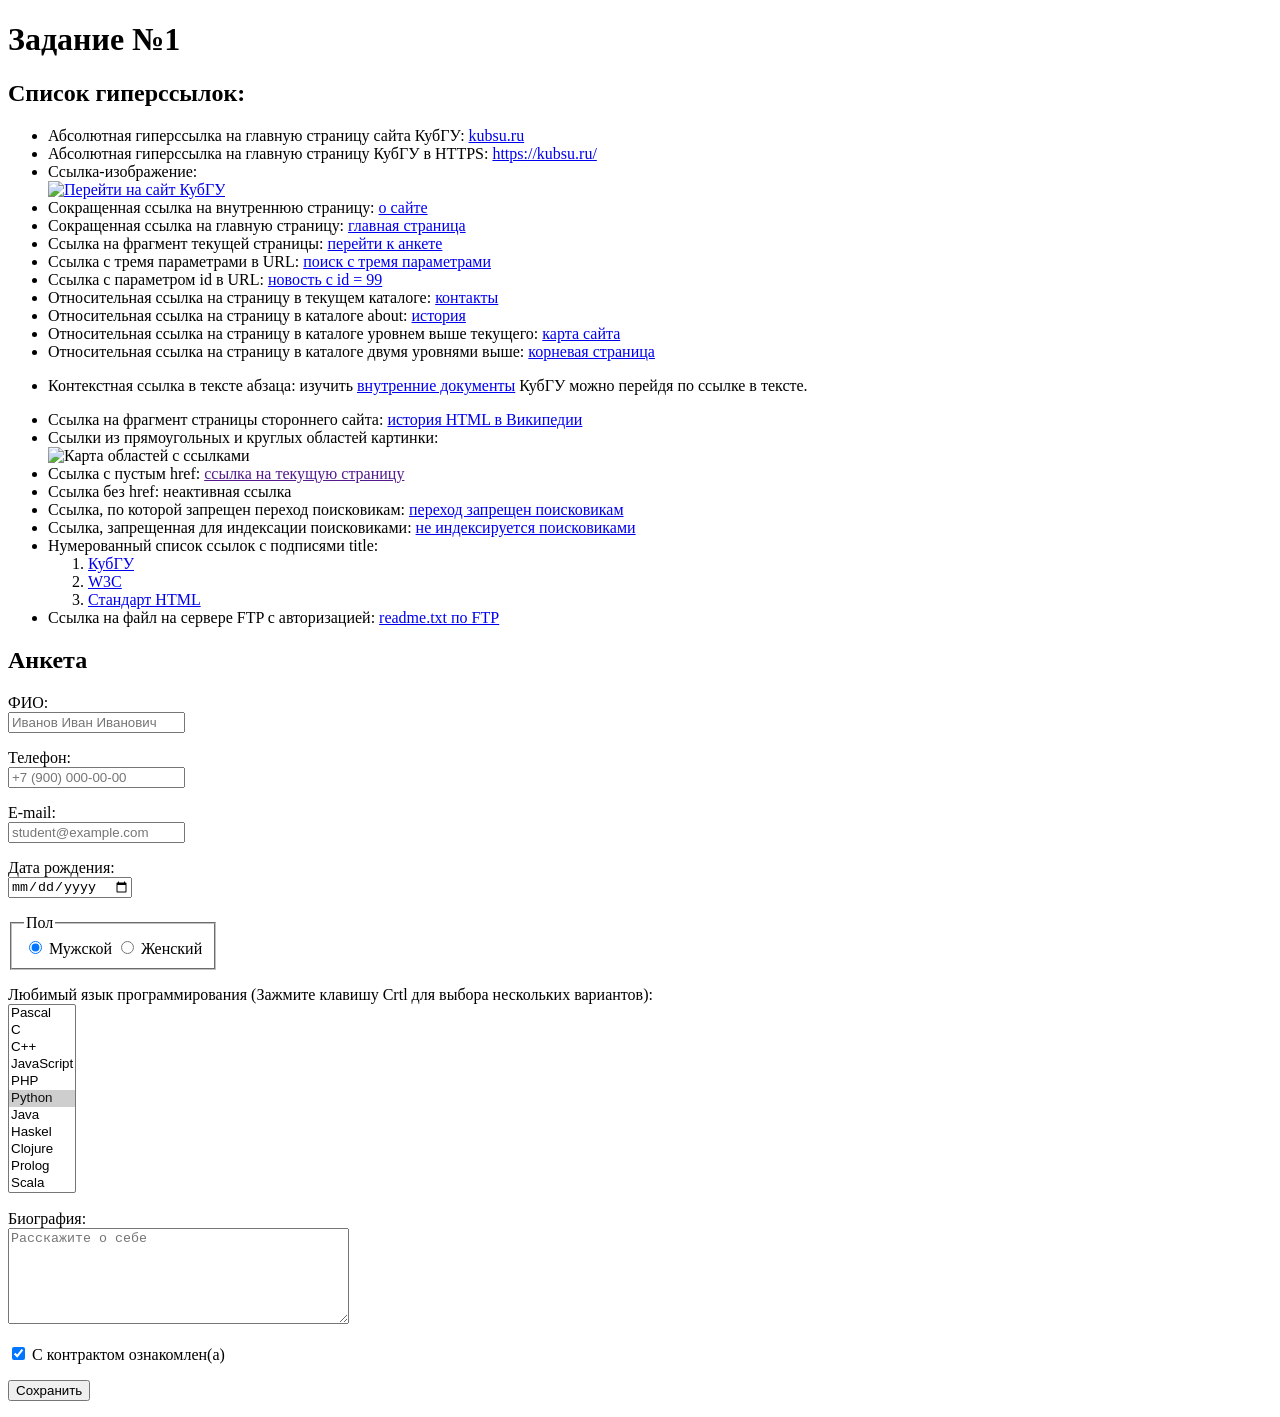
==== index.html @ 221c96b8 "created index.html for task1" ====
<!DOCTYPE html>
<html lang="ru">

  <head>
    <meta charset="UTF-8">
    <title>web task 1</title>
    <style>
      fieldset {
        width: fit-content;
      }
    </style>
  </head>

  <body>
    <h1 id="top">Задание №1</h1>
    <h2>Список гиперссылок: </h2>
    <ul>
      <li>
        Абсолютная гиперссылка на главную страницу сайта КубГУ:
        <a href="http://kubsu.ru/">kubsu.ru</a>
      </li>
      <li>
        Абсолютная гиперссылка на главную страницу КубГУ в HTTPS:
        <a href="https://kubsu.ru/">https://kubsu.ru/</a>
      </li>
      <li>
        Ссылка-изображение:
        <br>
        <a href="https://kubsu.ru/">
          <img src="image.jpg" alt="Перейти на сайт КубГУ" width="280" height="210">
        </a>
      </li>
      <li>
        Сокращенная ссылка на внутреннюю страницу:
        <a href="/about.html">о сайте</a>
      </li>
      <li>
        Сокращенная ссылка на главную страницу:
        <a href="/">главная страница</a>
      </li>
      <li>
        Ссылка на фрагмент текущей страницы:
        <a href="#anketa">перейти к анкете</a>
      </li>
      <li>
        Ссылка с тремя параметрами в URL:
        <a href="https://kubsu.ru/search?query=web&amp;lang=ru&amp;page=2">поиск с тремя параметрами</a>
      </li>
      <li>
        Ссылка с параметром id в URL:
        <a href="https://kubsu.ru/news?id=99">новость с id = 99</a>
        <!-- вообще оно ведёт немного не туда поскольку условные новости на сайте 
         кубгу это https://kubsu.ru/ru/node/xxxxx , а текущая ссылка ведёт чисто 
         на kubsu.ru/news, по идее если нужен именно айди то news?id=99 -->
      </li>
      <li>
        Относительная ссылка на страницу в текущем каталоге:
        <a href="./contacts.html">контакты</a>
      </li>
      <li>
        Относительная ссылка на страницу в каталоге about:
        <a href="about/history.html">история</a>
      </li>
      <li>
        Относительная ссылка на страницу в каталоге уровнем выше текущего:
        <a href="../sitemap.html">карта сайта</a>
      </li>
      <li>
        Относительная ссылка на страницу в каталоге двумя уровнями выше:
        <a href="../../index.html">корневая страница</a>
      </li>
      <li>
        <p>
          Контекстная ссылка в тексте абзаца: изучить
          <a href="https://kubsu.ru/ru/node/24">внутренние документы</a> КубГУ можно перейдя
          по ссылке в тексте.
        </p>
      </li>
      <li>
        Ссылка на фрагмент страницы стороннего сайта:
        <a href="https://en.wikipedia.org/wiki/HTML#History">история HTML в Википедии</a>
      </li>
      <li>
        Ссылки из прямоугольных и круглых областей картинки:
        <br>
        <img src="image.jpg" alt="Карта областей с ссылками" width="560" height="420" usemap="#linkmap">
        <map name="linkmap">
          <area shape="rect" coords="20,20,260,200" href="https://kubsu.ru/" alt="Прямоугольная область: главная страница КубГУ">
          <area shape="rect" coords="300,20,540,200" href="https://www.w3.org/" alt="Прямоугольная область: сайт W3C">
          <area shape="circle" coords="140,310,80" href="https://validator.w3.org/" alt="Круглая область: валидатор W3C">
          <area shape="circle" coords="420,310,80" href="https://developer.mozilla.org/ru/" alt="Круглая область: справочник MDN">
        </map>
      </li>
      <li>
        Ссылка с пустым href:
        <a href="">ссылка на текущую страницу</a>
      </li>
      <li>
        Ссылка без href:
        <a>неактивная ссылка</a>
      </li>
      <li>
        Ссылка, по которой запрещен переход поисковикам:
        <a href="https://kubsu.ru/" rel="nofollow">переход запрещен поисковикам</a>
      </li>
      <li>
        Ссылка, запрещенная для индексации поисковиками:
        <!--noindex--><a href="https://kubsu.ru/" rel="nofollow">не индексируется поисковиками</a><!--/noindex-->
      </li>
      <li>
        Нумерованный список ссылок с подписями title:
        <ol>
          <li><a href="https://kubsu.ru/" title="Главная страница КубГУ">КубГУ</a></li>
          <li><a href="https://www.w3.org/" title="Консорциум Всемирной паутины">W3C</a></li>
          <li><a href="https://html.spec.whatwg.org/" title="Живой стандарт HTML">Стандарт HTML</a></li>
        </ol>
      </li>
      <li>
        Ссылка на файл на сервере FTP с авторизацией:
        <a href="ftp://student:secret@ftp.kubsu.ru/pub/readme.txt">readme.txt по FTP</a>
      </li>
    </ul>

    <h2 id="anketa">Анкета</h2>

    <form action="/" method="post">

      <p>
        <label>
          ФИО:<br>
          <input name="fullname" type="text" placeholder="Иванов Иван Иванович">
        </label>
      </p>

      <p>
        <label>
          Телефон:<br>
          <input name="phone" type="tel" placeholder="+7 (900) 000-00-00">
        </label>
      </p>

      <p>
        <label>
          E-mail:<br>
          <input name="email" type="email" placeholder="student@example.com">
        </label>
      </p>

      <p>
        <label>
          Дата рождения:<br>
          <input name="birthday" type="date">
        </label>
      </p>

      <fieldset>
        <legend>Пол</legend>
        <label>
          <input name="gender" type="radio" value="male" checked>
          Мужской
        </label>
        <label>
          <input name="gender" type="radio" value="female">
          Женский
        </label>
      </fieldset>

      <p>
        <label>
          Любимый язык программирования (Зажмите клавишу Crtl для выбора нескольких вариантов):<br>
          <select name="languages" multiple size="11">
            <option>Pascal</option>
            <option>C</option>
            <option>C++</option>
            <option>JavaScript</option>
            <option>PHP</option>
            <option selected>Python</option>
            <option>Java</option>
            <option>Haskel</option>
            <option>Clojure</option>
            <option>Prolog</option>
            <option>Scala</option>
          </select>
        </label>
      </p>

      <p>
        <label>
          Биография:<br>
          <textarea name="biography" rows="6" cols="40" placeholder="Расскажите о себе"></textarea>
        </label>
      </p>

      <p>
        <label>
          <input name="contract" type="checkbox" checked>
          С контрактом ознакомлен(а)
        </label>
      </p>

      <p>
        <input type="submit" value="Сохранить">
      </p>

    </form>

  </body>

</html>
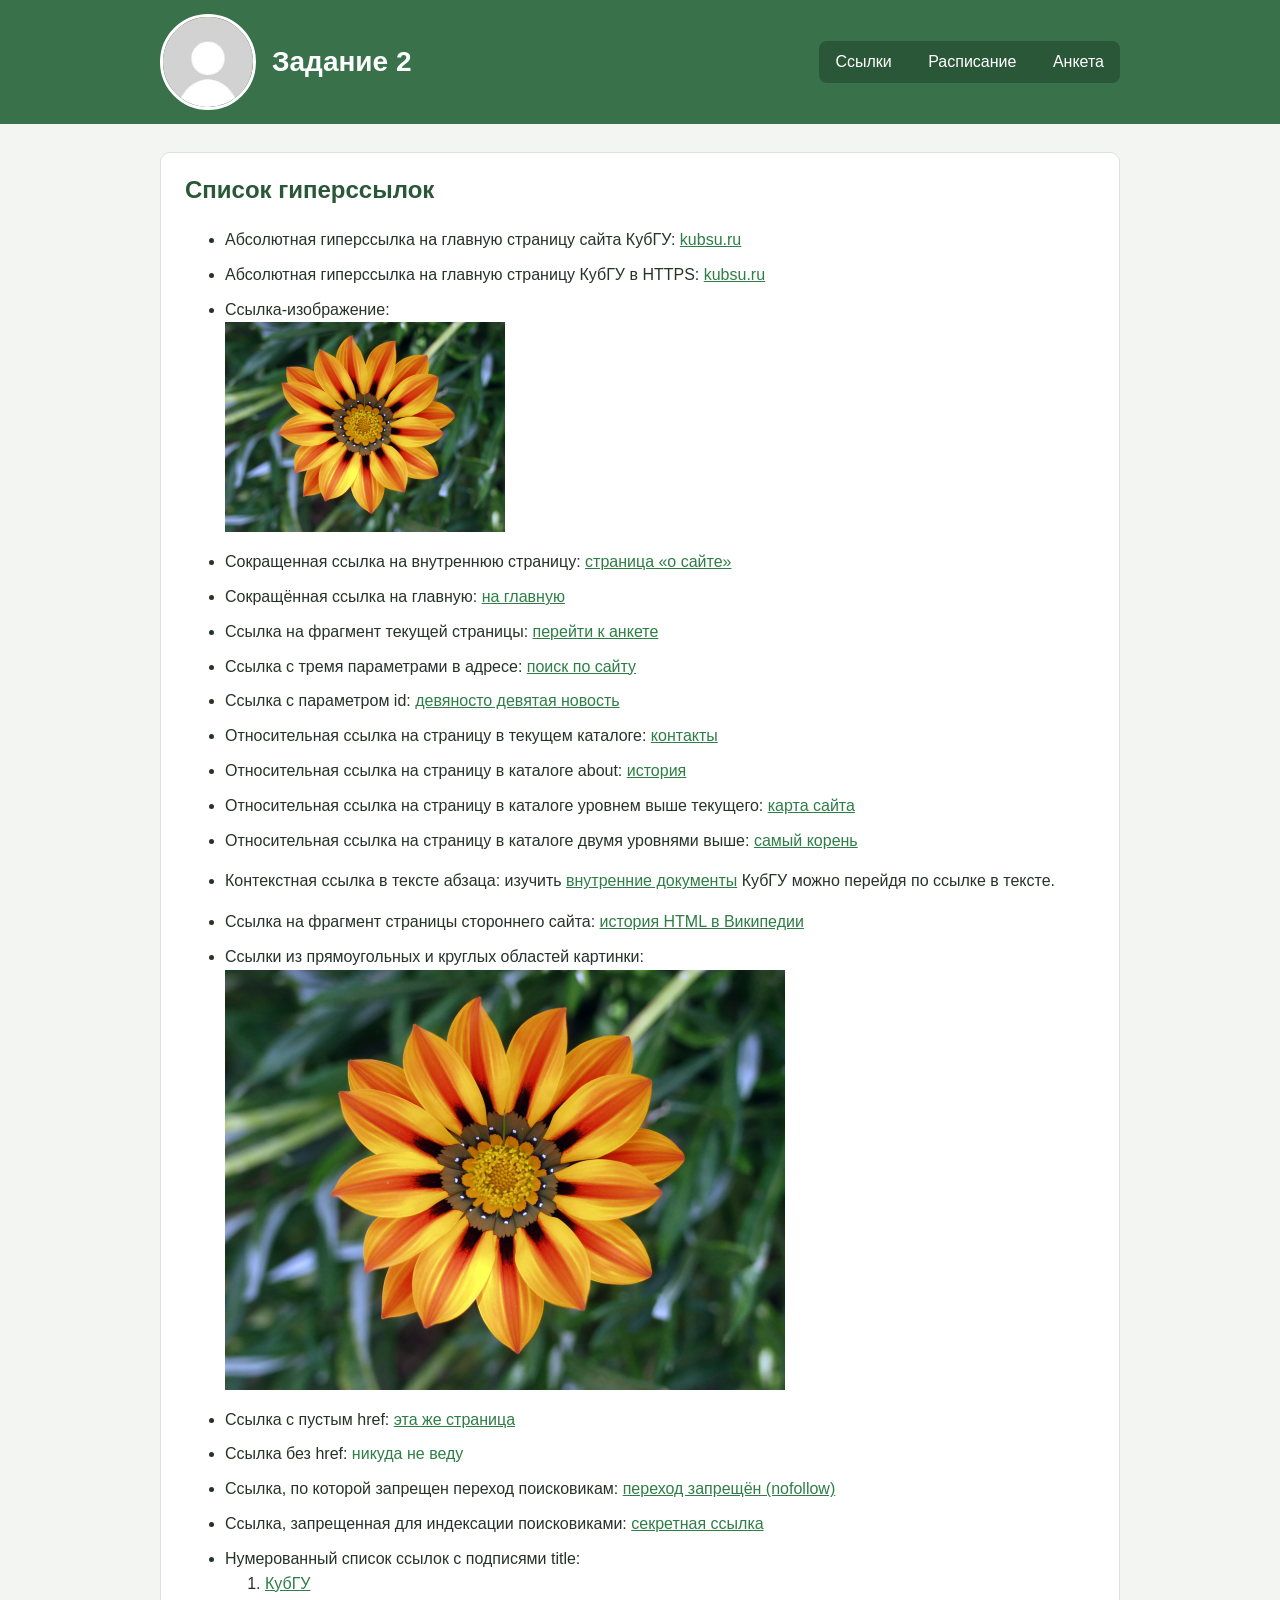
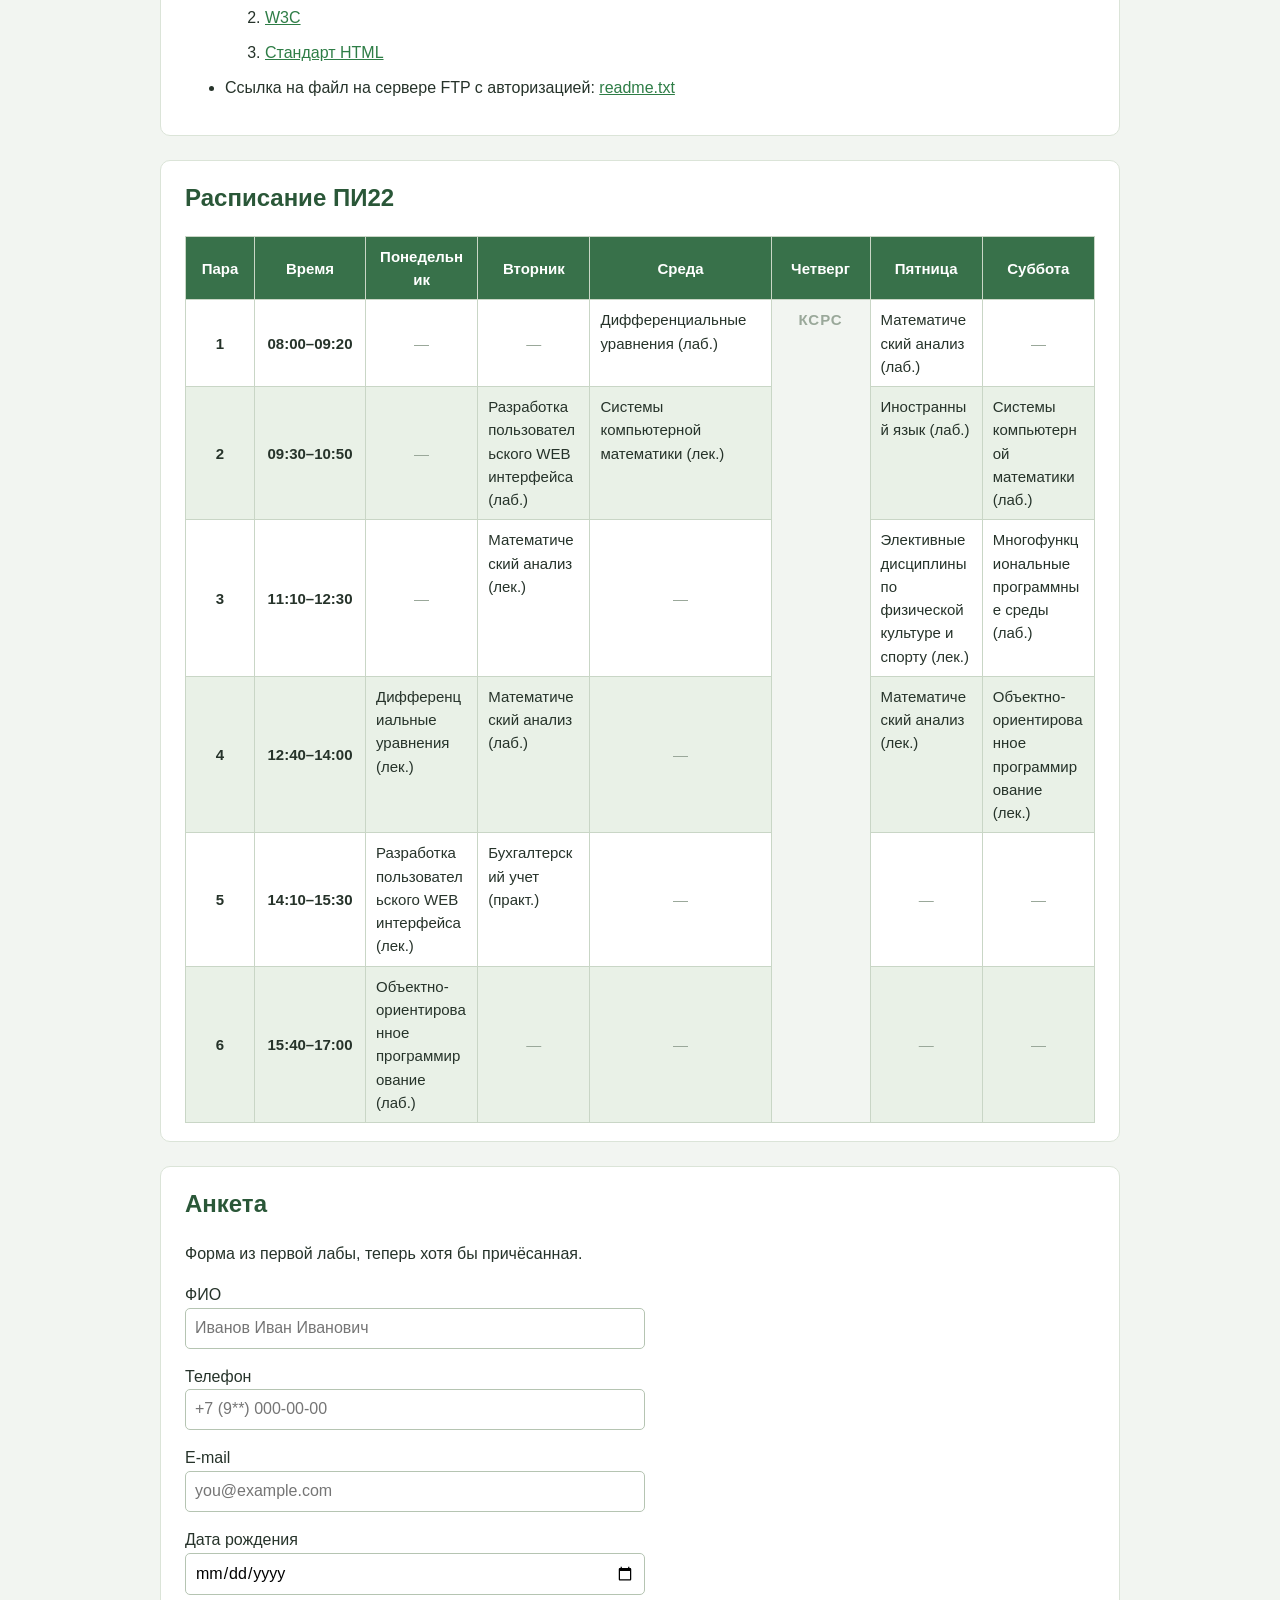
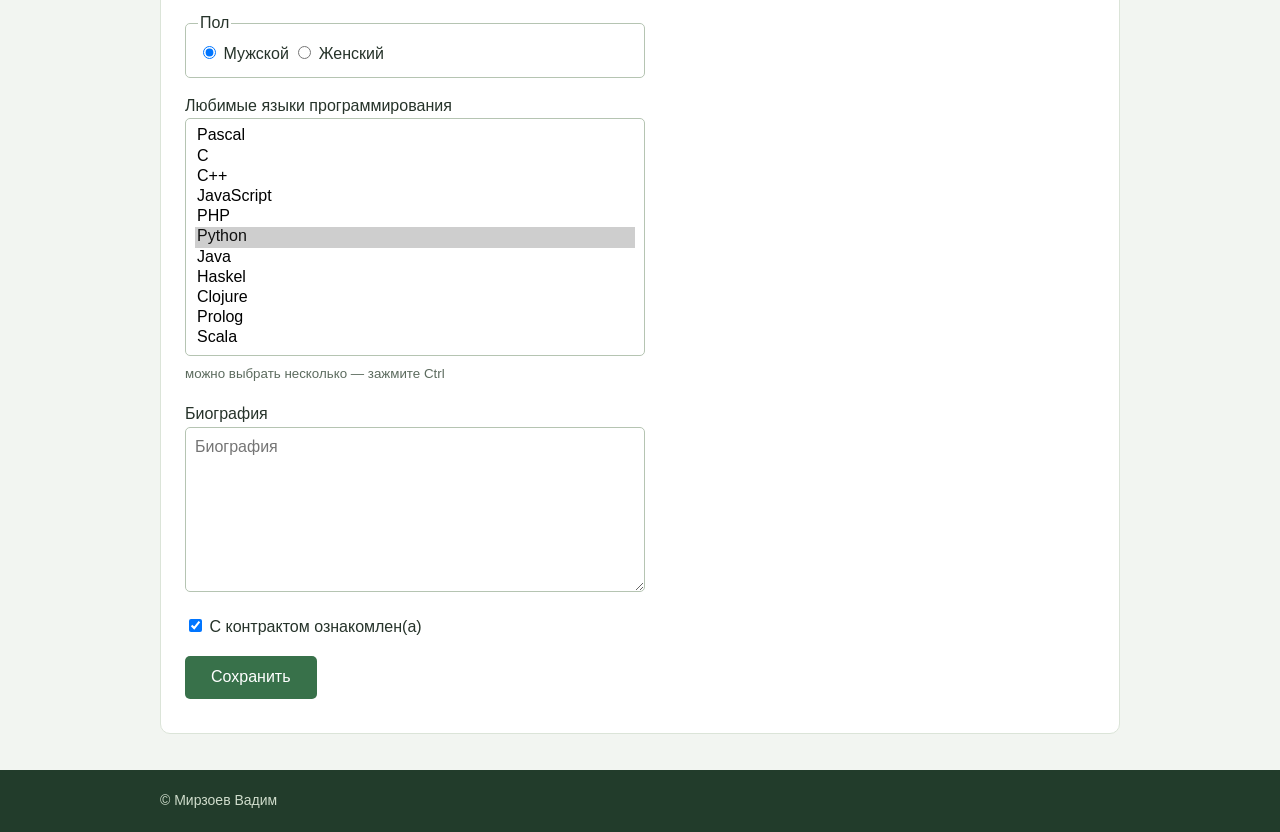
==== commit a56429cc: "Update index.html fully updated index.html for task2 also keep old code for task1" ====
--- a/index.html
+++ b/index.html
@@ -1,4 +1,325 @@
 <!DOCTYPE html>
+<html lang="ru">
+
+<head>
+  <meta charset="utf-8">
+  <meta name="viewport" content="width=device-width, initial-scale=1">
+  <title>Задание 2</title>
+  <link rel="stylesheet" href="style.css">
+</head>
+
+<body>
+
+  <header id="site-header">
+    <div class="wrapper">
+
+      <div id="header-brand">
+        <img id="logo" src="fernando.png" alt="Логотип — зелёная буква Ю" width="90" height="90">
+        <h1 id="site-title">Задание 2</h1>
+      </div>
+
+      <nav id="main-menu">
+        <ul>
+          <li><a href="#links">Ссылки</a></li>
+          <li><a href="#schedule">Расписание</a></li>
+          <li><a href="#anketa">Анкета</a></li>
+        </ul>
+      </nav>
+
+    </div>
+  </header>
+
+  <main id="content" class="wrapper">
+
+    <section id="links" class="card">
+      <h2>Список гиперссылок</h2>
+
+      <ul>
+        <li>
+          Абсолютная гиперссылка на главную страницу сайта КубГУ:
+          <a href="http://kubsu.ru/">kubsu.ru</a>
+        </li>
+        <li>
+          Абсолютная гиперссылка на главную страницу КубГУ в HTTPS:
+          <a href="https://kubsu.ru/">kubsu.ru</a>
+        </li>
+        <li>
+          Ссылка-изображение:
+          <br>
+          <a href="https://kubsu.ru/">
+            <img src="image.jpg" alt="Цветок газании — кликни, чтобы перейти на сайт КубГУ" width="280" height="210">
+          </a>
+        </li>
+        <li>
+          Сокращенная ссылка на внутреннюю страницу:
+          <a href="/about.html">страница «о сайте»</a>
+        </li>
+        <li>
+          Сокращённая ссылка на главную:
+          <a href="/">на главную</a>
+        </li>
+        <li>
+          Ссылка на фрагмент текущей страницы:
+          <a href="#anketa">перейти к анкете</a>
+        </li>
+        <li>
+          Ссылка с тремя параметрами в адресе:
+          <a href="https://kubsu.ru/search?query=web&amp;lang=ru&amp;page=2">поиск по сайту</a>
+        </li>
+        <li>
+          Ссылка с параметром id:
+          <a href="https://kubsu.ru/news?id=99">девяносто девятая новость</a>
+          <!-- вообще оно ведёт немного не туда поскольку условные новости на сайте 
+         кубгу это https://kubsu.ru/ru/node/xxxxx , а текущая ссылка ведёт чисто 
+         на kubsu.ru/news, по идее если нужен именно айди то news?id=99 -->
+        </li>
+        <li>
+          Относительная ссылка на страницу в текущем каталоге:
+          <a href="./contacts.html">контакты</a>
+        </li>
+        <li>
+          Относительная ссылка на страницу в каталоге about:
+          <a href="about/history.html">история</a>
+        </li>
+        <li>
+          Относительная ссылка на страницу в каталоге уровнем выше текущего:
+          <a href="../sitemap.html">карта сайта</a>
+        </li>
+        <li>
+          Относительная ссылка на страницу в каталоге двумя уровнями выше:
+          <a href="../../index.html">самый корень</a>
+        </li>
+        <li>
+          <p>
+             Контекстная ссылка в тексте абзаца: изучить
+          <a href="https://kubsu.ru/ru/node/24">внутренние документы</a> КубГУ можно перейдя
+          по ссылке в тексте.
+          </p>
+        </li>
+        <li>
+          Ссылка на фрагмент страницы стороннего сайта:
+          <a href="https://en.wikipedia.org/wiki/HTML#History">история HTML в Википедии</a>
+        </li>
+        <li>
+          Ссылки из прямоугольных и круглых областей картинки:
+          <br>
+          <img src="image.jpg" alt="у каждой зоны своя ссылка" width="560" height="420" usemap="#linkmap">
+          <map name="linkmap">
+            <area shape="rect" coords="20,20,260,200" href="https://kubsu.ru/" alt="Прямоугольник слева сайт КубГУ">
+            <area shape="rect" coords="300,20,540,200" href="https://www.w3.org/" alt="Прямоугольник справа сайт W3C">
+            <area shape="circle" coords="140,310,80" href="https://validator.w3.org/" alt="Левый круг валидатор W3C">
+            <area shape="circle" coords="420,310,80" href="https://developer.mozilla.org/ru/" alt="Правый круг справочник MDN">
+          </map>
+        </li>
+        <li>
+          Ссылка с пустым href:
+          <a href="">эта же страница</a>
+        </li>
+        <li>
+          Ссылка без href:
+          <a>никуда не веду</a>
+        </li>
+        <li>
+          Ссылка, по которой запрещен переход поисковикам:
+          <a href="https://kubsu.ru/" rel="nofollow">переход запрещён (nofollow)</a>
+        </li>
+        <li>
+          Ссылка, запрещенная для индексации поисковиками:
+          <!--noindex--><a href="https://kubsu.ru/" rel="nofollow">секретная ссылка</a><!--/noindex-->
+        </li>
+        <li>
+          Нумерованный список ссылок с подписями title:
+          <ol>
+            <li><a href="https://kubsu.ru/" title="Главная страница КубГУ">КубГУ</a></li>
+            <li><a href="https://www.w3.org/" title="Консорциум Всемирной паутины">W3C</a></li>
+            <li><a href="https://html.spec.whatwg.org/" title="Живой стандарт HTML">Стандарт HTML</a></li>
+          </ol>
+        </li>
+        <li>
+          Ссылка на файл на сервере FTP с авторизацией:
+          <a href="ftp://student:secret@ftp.kubsu.ru/pub/readme.txt">readme.txt</a>
+        </li>
+      </ul>
+    </section>
+
+    <section id="schedule" class="card">
+      <h2>Расписание ПИ22</h2>
+
+      <div class="schedule-scroll">
+      <table class="schedule">
+        <thead>
+          <tr>
+            <th>Пара</th>
+            <th>Время</th>
+            <th>Понедельник</th>
+            <th>Вторник</th>
+            <th>Среда</th>
+            <th>Четверг</th>
+            <th>Пятница</th>
+            <th>Суббота</th>
+          </tr>
+        </thead>
+        <tbody>
+          <tr>
+            <td class="time">1</td>
+            <td class="time">08:00–09:20</td>
+            <td class="empty">—</td>
+            <td class="empty">—</td>
+            <td>Дифференциальные уравнения (лаб.)</td>
+            <td rowspan="6" class="ksrs">КСРС</td>
+            <td>Математический анализ (лаб.)</td>
+            <td class="empty">—</td>
+          </tr>
+          <tr>
+            <td class="time">2</td>
+            <td class="time">09:30–10:50</td>
+            <td class="empty">—</td>
+            <td>Разработка пользовательского WEB интерфейса (лаб.)</td>
+            <td>Системы компьютерной математики (лек.)</td>
+            <td>Иностранный язык (лаб.)</td>
+            <td>Системы компьютерной математики (лаб.)</td>
+          </tr>
+          <tr>
+            <td class="time">3</td>
+            <td class="time">11:10–12:30</td>
+            <td class="empty">—</td>
+            <td>Математический анализ (лек.)</td>
+            <td class="empty">—</td>
+            <td>Элективные дисциплины по физической культуре и спорту (лек.)</td>
+            <td>Многофункциональные программные среды (лаб.)</td>
+          </tr>
+          <tr>
+            <td class="time">4</td>
+            <td class="time">12:40–14:00</td>
+            <td>Дифференциальные уравнения (лек.)</td>
+            <td>Математический анализ (лаб.)</td>
+            <td class="empty">—</td>
+            <td>Математический анализ (лек.)</td>
+            <td>Объектно-ориентированное программирование (лек.)</td>
+          </tr>
+          <tr>
+            <td class="time">5</td>
+            <td class="time">14:10–15:30</td>
+            <td>Разработка пользовательского WEB интерфейса (лек.)</td>
+            <td>Бухгалтерский учет (практ.)</td>
+            <td class="empty">—</td>
+            <td class="empty">—</td>
+            <td class="empty">—</td>
+          </tr>
+          <tr>
+            <td class="time">6</td>
+            <td class="time">15:40–17:00</td>
+            <td>Объектно-ориентированное программирование (лаб.)</td>
+            <td class="empty">—</td>
+            <td class="empty">—</td>
+            <td class="empty">—</td>
+            <td class="empty">—</td>
+          </tr>
+        </tbody>
+      </table>
+      </div>
+    </section>
+
+
+    <section id="anketa" class="card">
+      <h2>Анкета</h2>
+      <p>Форма из первой лабы, теперь хотя бы причёсанная.</p>
+
+      <form class="anketa-form" action="/" method="post">
+
+        <p>
+          <label>
+            ФИО<br>
+            <input name="fullname" type="text" placeholder="Иванов Иван Иванович">
+          </label>
+        </p>
+
+        <p>
+          <label>
+            Телефон<br>
+            <input name="phone" type="tel" placeholder="+7 (9**) 000-00-00">
+          </label>
+        </p>
+
+        <p>
+          <label>
+            E-mail<br>
+            <input name="email" type="email" placeholder="you@example.com">
+          </label>
+        </p>
+
+        <p>
+          <label>
+            Дата рождения<br>
+            <input name="birthday" type="date">
+          </label>
+        </p>
+
+        <fieldset>
+          <legend>Пол</legend>
+          <label>
+            <input name="gender" type="radio" value="male" checked>
+            Мужской
+          </label>
+          <label>
+            <input name="gender" type="radio" value="female">
+            Женский
+          </label>
+        </fieldset>
+
+        <p>
+          <label>
+            Любимые языки программирования<br>
+            <select name="languages" multiple size="11">
+              <option>Pascal</option>
+              <option>C</option>
+              <option>C++</option>
+              <option>JavaScript</option>
+              <option>PHP</option>
+              <option selected>Python</option>
+              <option>Java</option>
+              <option>Haskel</option>
+              <option>Clojure</option>
+              <option>Prolog</option>
+              <option>Scala</option>
+            </select>
+          </label>
+          <small>можно выбрать несколько — зажмите Ctrl</small>
+        </p>
+
+        <p>
+          <label>
+            Биография<br>
+            <textarea name="biography" rows="6" placeholder="Биография"></textarea>
+          </label>
+        </p>
+
+        <p>
+          <label>
+            <input name="contract" type="checkbox" checked>
+            С контрактом ознакомлен(а)
+          </label>
+        </p>
+
+        <p>
+          <input type="submit" value="Сохранить">
+        </p>
+
+      </form>
+    </section>
+
+  </main>
+
+  <footer id="site-footer">
+    <div class="wrapper">
+      <p>© Мирзоев Вадим</p>
+    </div>
+  </footer>
+
+</body>
+
+</html>
+<!--<!DOCTYPE html>
 <html lang="ru">
 
   <head>
@@ -49,9 +370,6 @@
       <li>
         Ссылка с параметром id в URL:
         <a href="https://kubsu.ru/news?id=99">новость с id = 99</a>
-        <!-- вообще оно ведёт немного не туда поскольку условные новости на сайте 
-         кубгу это https://kubsu.ru/ru/node/xxxxx , а текущая ссылка ведёт чисто 
-         на kubsu.ru/news, по идее если нужен именно айди то news?id=99 -->
       </li>
       <li>
         Относительная ссылка на страницу в текущем каталоге:
@@ -105,7 +423,7 @@
       </li>
       <li>
         Ссылка, запрещенная для индексации поисковиками:
-        <!--noindex--><a href="https://kubsu.ru/" rel="nofollow">не индексируется поисковиками</a><!--/noindex-->
+        <!--noindex<a href="https://kubsu.ru/" rel="nofollow">не индексируется поисковиками</a><!--/noindex
       </li>
       <li>
         Нумерованный список ссылок с подписями title:
@@ -206,4 +524,4 @@
 
   </body>
 
-</html>
+</html> -->
--- a/style.css
+++ b/style.css
@@ -0,0 +1,275 @@
+body {
+  margin: 0;
+  font-family: "Segoe UI", Arial, sans-serif;
+  font-size: 16px;
+  line-height: 1.55;
+  color: #26332a;
+  background-color: #f2f5f1;
+}
+
+a {
+  color: #2e7d46;
+}
+
+a:hover {
+  color: #1d5730;
+}
+
+.wrapper {
+  max-width: 960px;
+  margin: 0 auto;
+  padding: 0 16px;
+}
+
+#site-header {
+  background-color: #38714a;
+  color: #fff;
+  padding: 14px 0;
+}
+
+#site-header .wrapper {
+  display: flex;
+  align-items: center;
+  justify-content: space-between;
+  flex-wrap: wrap;
+  gap: 12px;
+}
+
+#header-brand {
+  display: flex;
+  align-items: center;
+  gap: 16px;
+}
+
+#logo {
+  border-radius: 50%;
+  border: 3px solid #fff;
+  background-color: #fff;
+  flex-shrink: 0;
+}
+
+#site-title {
+  margin: 0;
+  font-size: 28px;
+}
+
+#main-menu {
+  flex-shrink: 0;
+}
+
+#main-menu ul {
+  margin: 0;
+  padding: 0;
+  list-style: none;
+  background-color: #2a5738;
+  border-radius: 8px;
+}
+
+#main-menu li {
+  display: inline-block;
+}
+
+#main-menu a {
+  display: block;
+  padding: 9px 16px;
+  color: #fff;
+  text-decoration: none;
+  border-radius: 8px;
+}
+
+#main-menu a:hover {
+  background-color: #1d3f27;
+}
+
+#content {
+  padding-top: 28px;
+  padding-bottom: 12px;
+}
+
+.card {
+  background-color: #fff;
+  border: 1px solid #dbe4d8;
+  border-radius: 10px;
+  padding: 18px 24px;
+  margin-bottom: 24px;
+}
+
+.card h2 {
+  margin-top: 0;
+  color: #2a5738;
+}
+
+.card img {
+  max-width: 100%;
+  height: auto;
+}
+
+.card img[usemap] {
+  max-width: none;
+}
+
+#links li {
+  margin-bottom: 10px;
+}
+
+.schedule {
+  width: 100%;
+  border-collapse: collapse;
+  font-size: 15px;
+  table-layout: fixed;
+}
+
+.schedule th,
+.schedule td {
+  border: 1px solid #c9d6c6;
+  padding: 8px 10px;
+  text-align: center;
+  overflow-wrap: break-word;
+  word-break: break-word;
+}
+
+.schedule-scroll {
+  width: 100%;
+  overflow-x: auto;
+}
+
+.schedule th {
+  background-color: #38714a;
+  color: #fff;
+}
+
+.schedule tbody tr:nth-child(odd) td {
+  background-color: #fff;
+}
+
+.schedule tbody tr:nth-child(even) td {
+  background-color: #e9f1e7;
+}
+
+.schedule .time {
+  font-weight: bold;
+  white-space: nowrap;
+}
+
+.schedule .note {
+  font-style: italic;
+  color: #5c6b5e;
+}
+
+.schedule td {
+  text-align: left;
+  vertical-align: top;
+}
+
+.schedule th,
+.schedule .time {
+  text-align: center;
+  vertical-align: middle;
+}
+
+.schedule td.empty {
+  text-align: center;
+  vertical-align: middle;
+  color: #9aa89a;
+}
+
+.schedule th:first-child,
+.schedule td:first-child {
+  width: 48px;
+}
+
+.schedule th:nth-child(2),
+.schedule td:nth-child(2) {
+  width: 90px;
+}
+
+.schedule th:nth-child(3),
+.schedule td:nth-child(3),
+.schedule th:nth-child(4),
+.schedule td:nth-child(4),
+.schedule th:nth-child(7),
+.schedule td:nth-child(7),
+.schedule th:nth-child(8),
+.schedule td:nth-child(8) {
+  width: 14%;
+}
+
+.schedule th:nth-child(5),
+.schedule td:nth-child(5) {
+  width: 24%;
+}
+
+.schedule th:nth-child(6),
+.schedule td:nth-child(6) {
+  width: 78px;
+}
+
+.schedule .ksrs {
+  text-align: center;
+  color: #9aa89a;
+  font-weight: bold;
+  letter-spacing: 1px;
+  background-color: #f2f5f1 !important;
+  padding-left: 4px;
+  padding-right: 4px;
+  white-space: nowrap;
+}
+
+.anketa-form {
+  max-width: 460px;
+}
+
+.anketa-form input,
+.anketa-form select,
+.anketa-form textarea {
+  width: 100%;
+  box-sizing: border-box;
+  padding: 7px 9px;
+  font: inherit;
+  border: 1px solid #b5c4b2;
+  border-radius: 5px;
+}
+
+.anketa-form input[type="radio"],
+.anketa-form input[type="checkbox"] {
+  width: auto;
+}
+
+.anketa-form fieldset {
+  border: 1px solid #b5c4b2;
+  border-radius: 5px;
+  margin: 12px 0;
+}
+
+.anketa-form small {
+  color: #5c6b5e;
+}
+
+.anketa-form input[type="submit"] {
+  width: auto;
+  padding: 9px 26px;
+  color: #fff;
+  background-color: #38714a;
+  border: none;
+  border-radius: 5px;
+  cursor: pointer;
+}
+
+.anketa-form input[type="submit"]:hover {
+  background-color: #2a5738;
+}
+
+#site-footer {
+  background-color: #223c2b;
+  color: #cfdccb;
+  padding: 16px 0;
+  font-size: 14px;
+}
+
+#site-footer p {
+  margin: 4px 0;
+}
+
+#site-footer a {
+  color: #fff;
+}
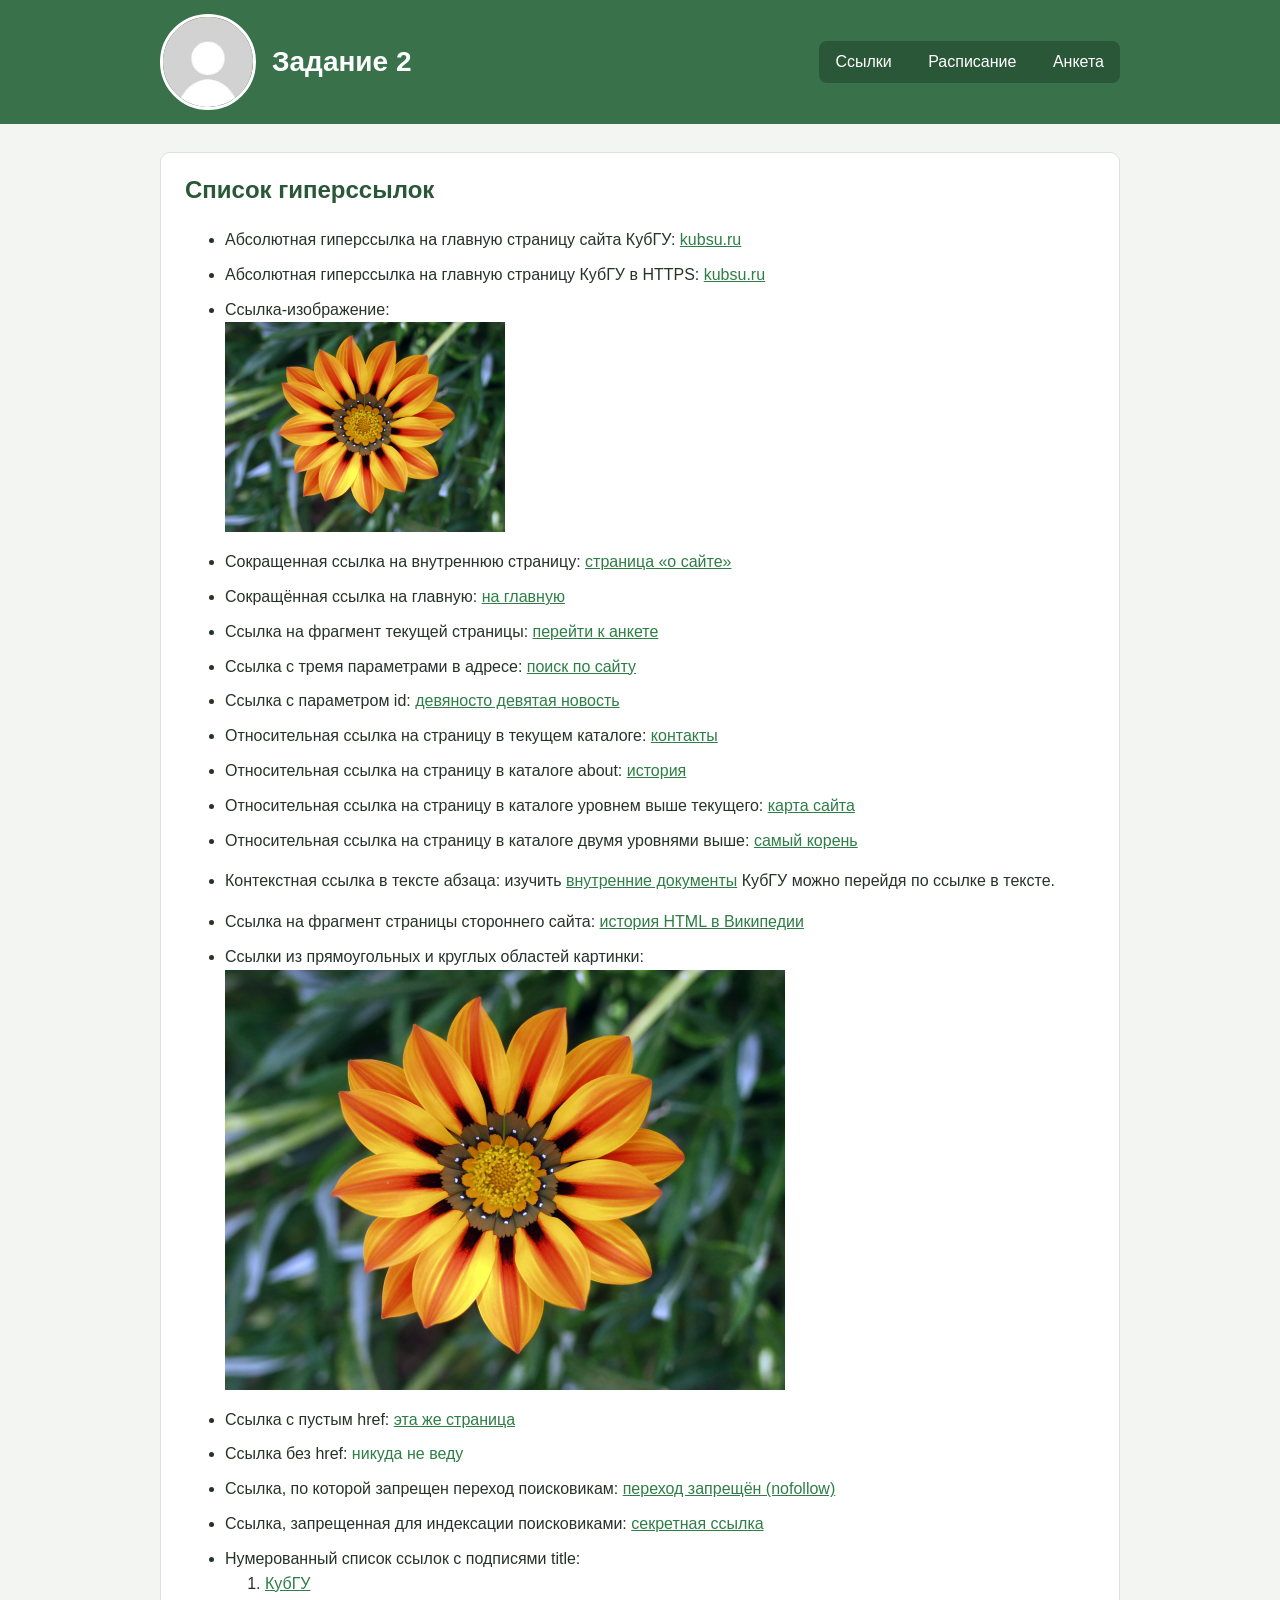
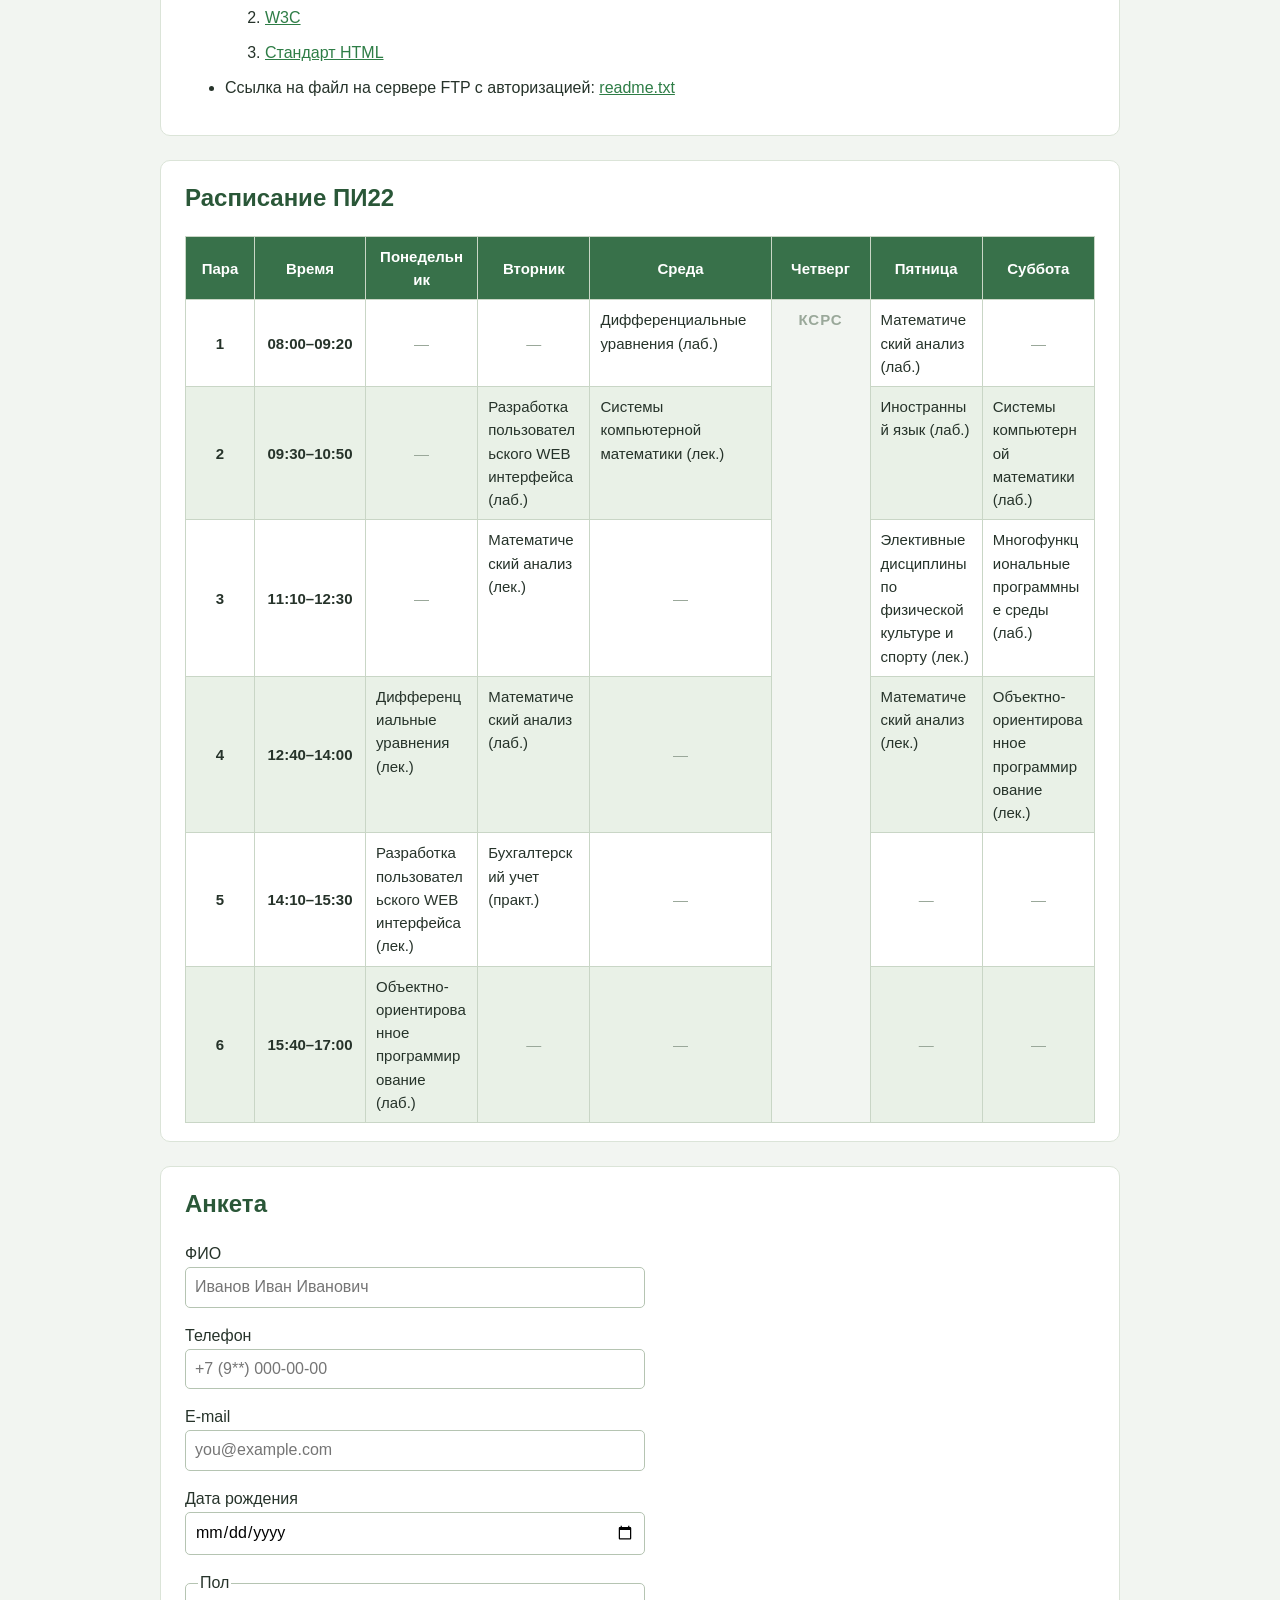
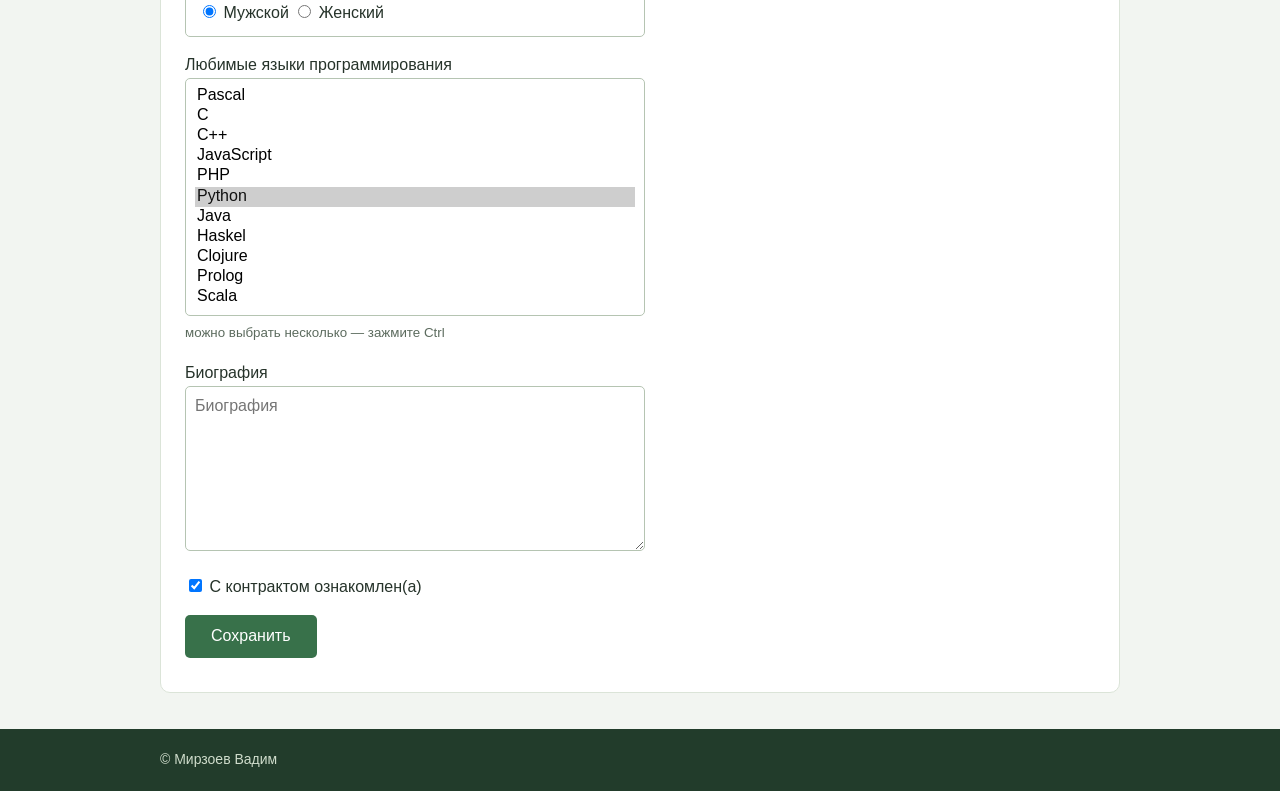
==== commit c66bb5eb: "Update index.html" ====
--- a/index.html
+++ b/index.html
@@ -223,7 +223,6 @@
 
     <section id="anketa" class="card">
       <h2>Анкета</h2>
-      <p>Форма из первой лабы, теперь хотя бы причёсанная.</p>
 
       <form class="anketa-form" action="/" method="post">
 
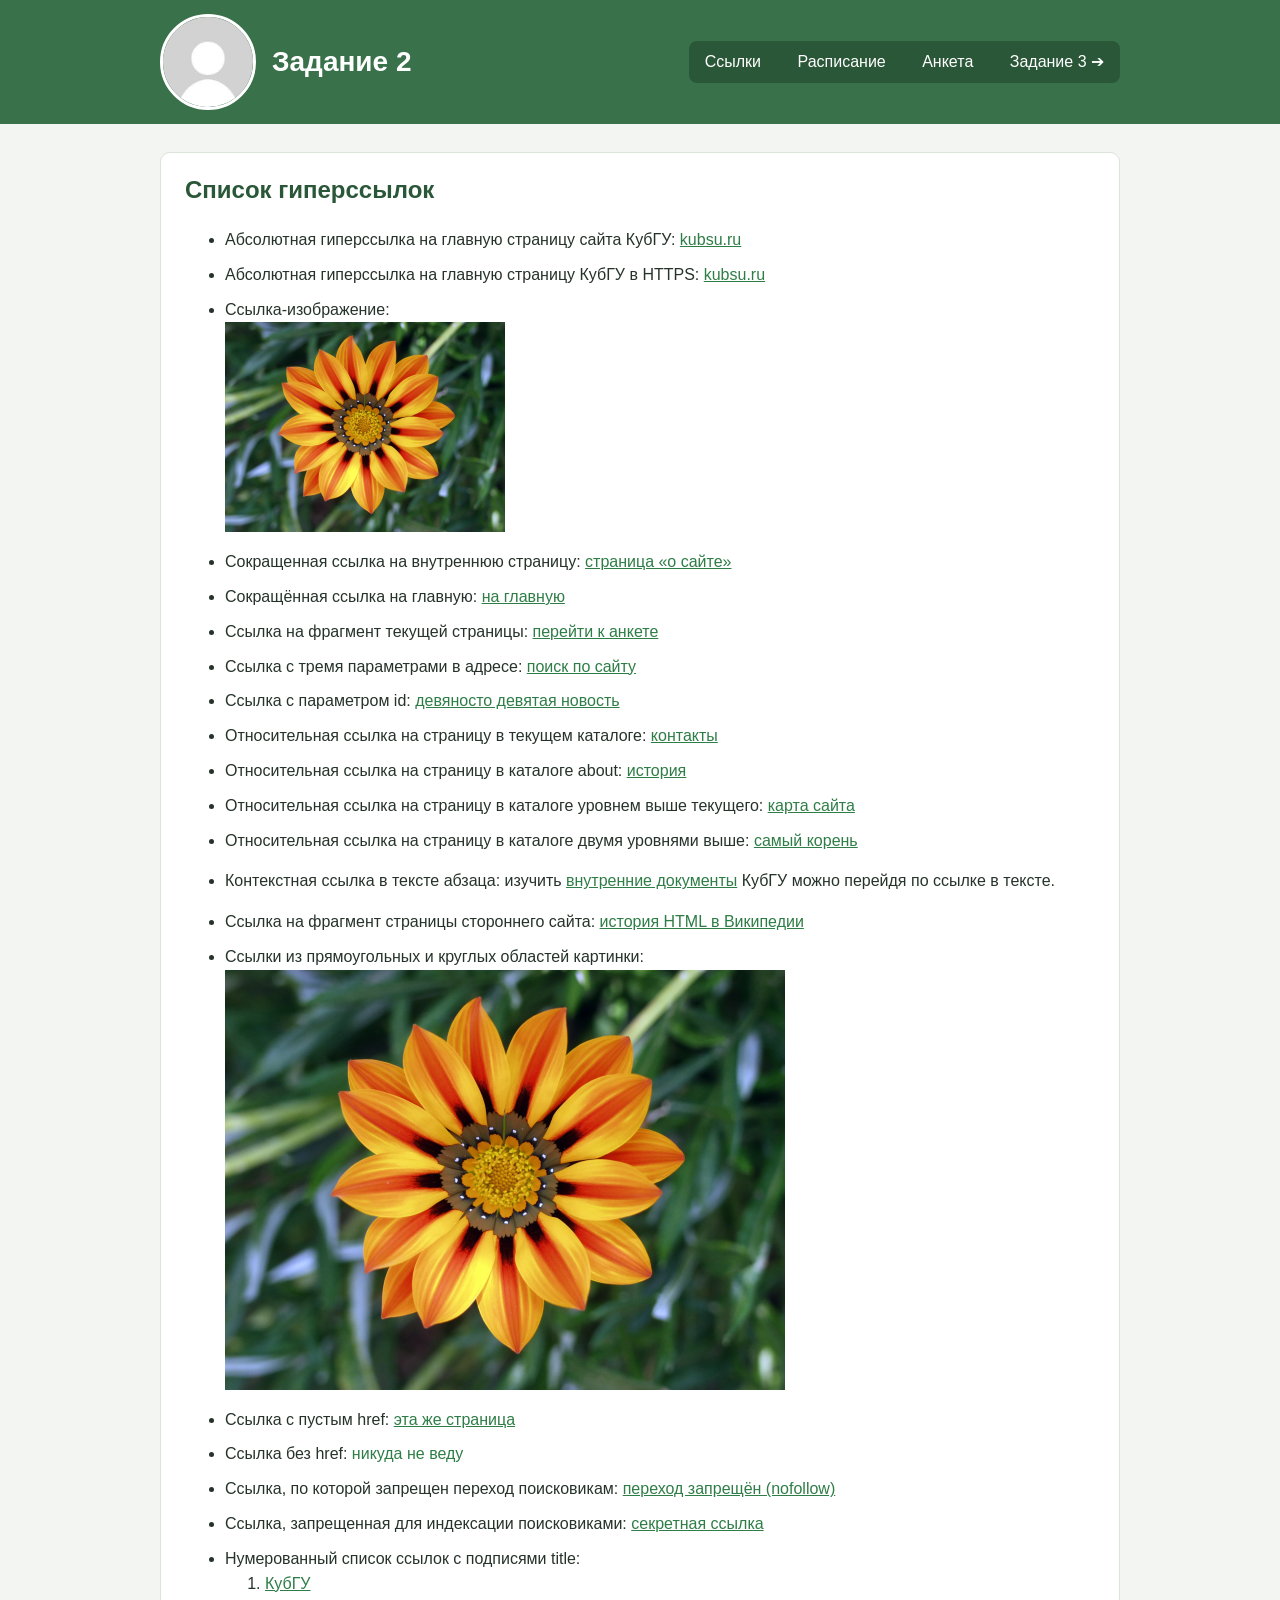
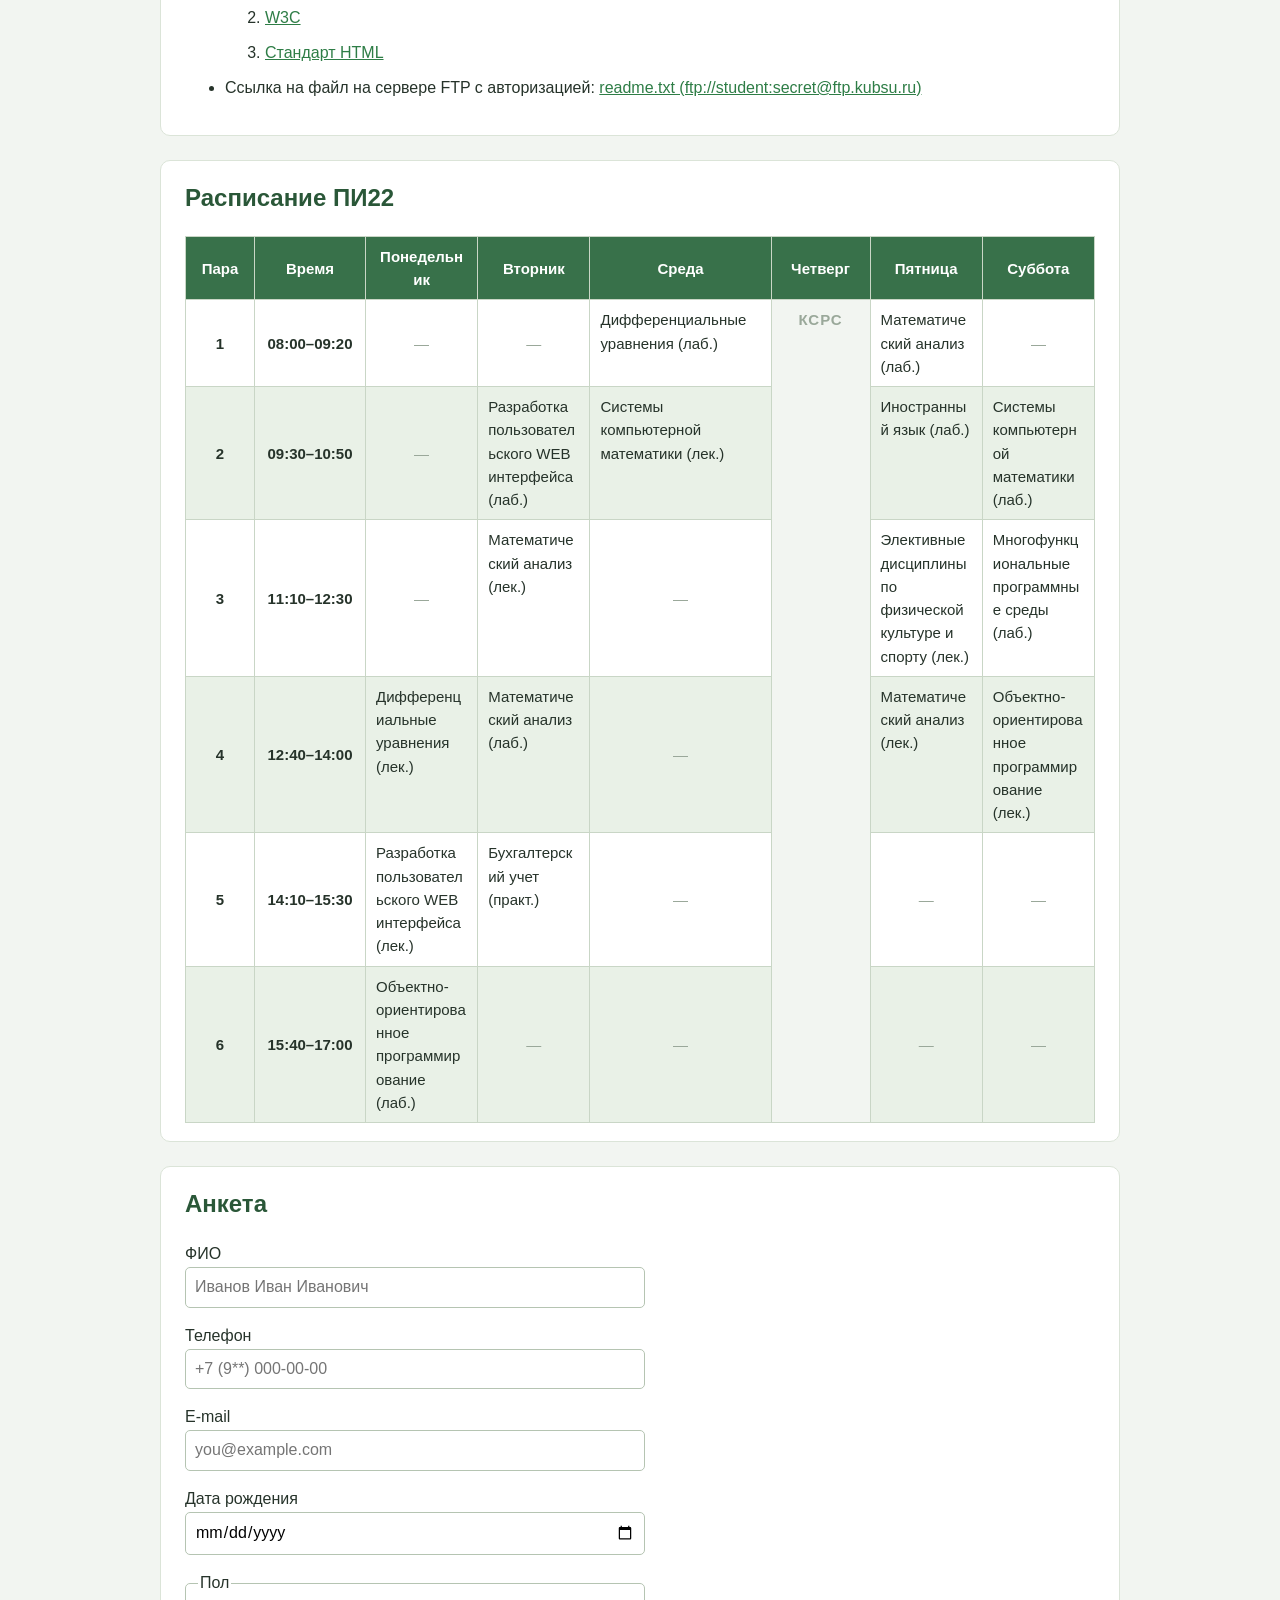
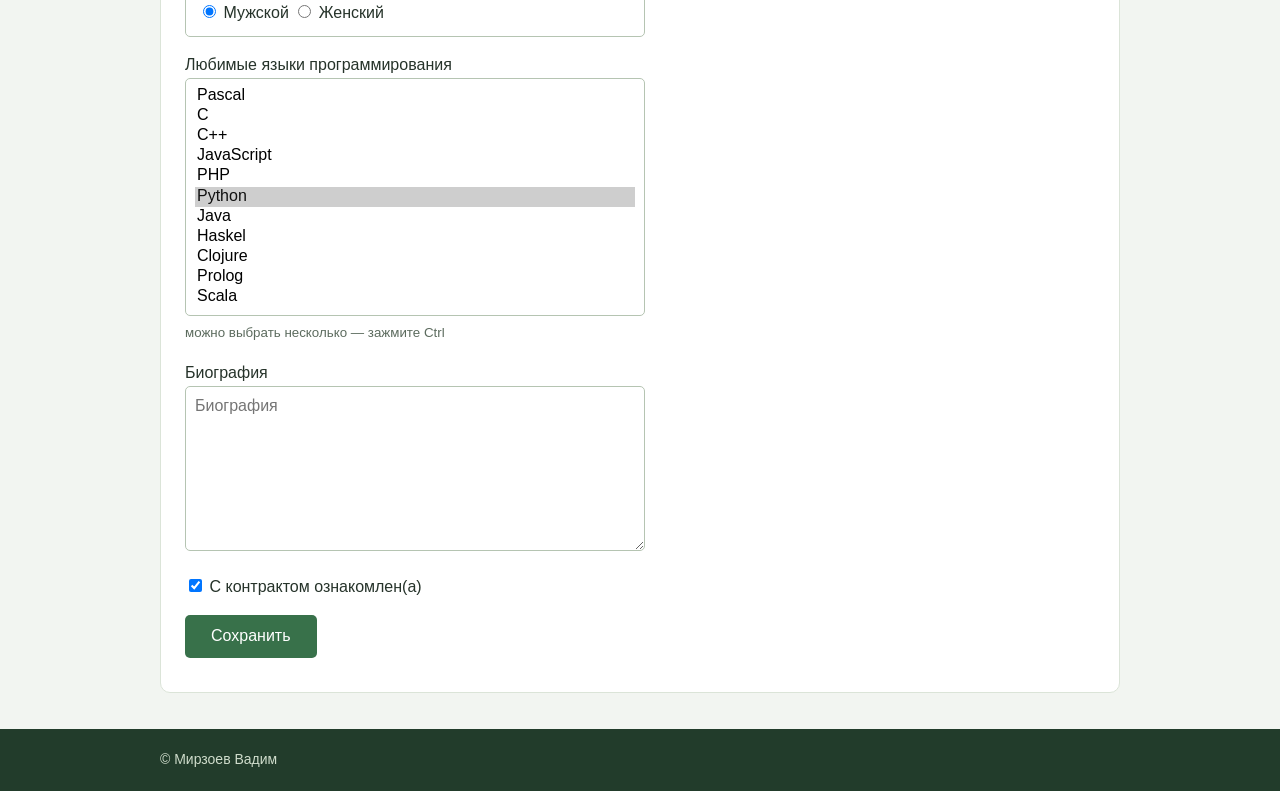
==== commit 33bf5a44: "fully updated index.htlm added button "задание 3" for switching between tasks" ====
--- a/index.html
+++ b/index.html
@@ -23,6 +23,7 @@
           <li><a href="#links">Ссылки</a></li>
           <li><a href="#schedule">Расписание</a></li>
           <li><a href="#anketa">Анкета</a></li>
+          <li><a href="task3.html" class="nav-task-btn">Задание 3 ➔</a></li>
         </ul>
       </nav>
 
@@ -137,7 +138,7 @@
         </li>
         <li>
           Ссылка на файл на сервере FTP с авторизацией:
-          <a href="ftp://student:secret@ftp.kubsu.ru/pub/readme.txt">readme.txt</a>
+          <a href="ftp://ftp.kubsu.ru/pub/readme.txt">readme.txt (ftp://student:secret@ftp.kubsu.ru)</a>
         </li>
       </ul>
     </section>
@@ -223,7 +224,6 @@
 
     <section id="anketa" class="card">
       <h2>Анкета</h2>
-
       <form class="anketa-form" action="/" method="post">
 
         <p>
@@ -318,209 +318,3 @@
 </body>
 
 </html>
-<!--<!DOCTYPE html>
-<html lang="ru">
-
-  <head>
-    <meta charset="UTF-8">
-    <title>web task 1</title>
-    <style>
-      fieldset {
-        width: fit-content;
-      }
-    </style>
-  </head>
-
-  <body>
-    <h1 id="top">Задание №1</h1>
-    <h2>Список гиперссылок: </h2>
-    <ul>
-      <li>
-        Абсолютная гиперссылка на главную страницу сайта КубГУ:
-        <a href="http://kubsu.ru/">kubsu.ru</a>
-      </li>
-      <li>
-        Абсолютная гиперссылка на главную страницу КубГУ в HTTPS:
-        <a href="https://kubsu.ru/">https://kubsu.ru/</a>
-      </li>
-      <li>
-        Ссылка-изображение:
-        <br>
-        <a href="https://kubsu.ru/">
-          <img src="image.jpg" alt="Перейти на сайт КубГУ" width="280" height="210">
-        </a>
-      </li>
-      <li>
-        Сокращенная ссылка на внутреннюю страницу:
-        <a href="/about.html">о сайте</a>
-      </li>
-      <li>
-        Сокращенная ссылка на главную страницу:
-        <a href="/">главная страница</a>
-      </li>
-      <li>
-        Ссылка на фрагмент текущей страницы:
-        <a href="#anketa">перейти к анкете</a>
-      </li>
-      <li>
-        Ссылка с тремя параметрами в URL:
-        <a href="https://kubsu.ru/search?query=web&amp;lang=ru&amp;page=2">поиск с тремя параметрами</a>
-      </li>
-      <li>
-        Ссылка с параметром id в URL:
-        <a href="https://kubsu.ru/news?id=99">новость с id = 99</a>
-      </li>
-      <li>
-        Относительная ссылка на страницу в текущем каталоге:
-        <a href="./contacts.html">контакты</a>
-      </li>
-      <li>
-        Относительная ссылка на страницу в каталоге about:
-        <a href="about/history.html">история</a>
-      </li>
-      <li>
-        Относительная ссылка на страницу в каталоге уровнем выше текущего:
-        <a href="../sitemap.html">карта сайта</a>
-      </li>
-      <li>
-        Относительная ссылка на страницу в каталоге двумя уровнями выше:
-        <a href="../../index.html">корневая страница</a>
-      </li>
-      <li>
-        <p>
-          Контекстная ссылка в тексте абзаца: изучить
-          <a href="https://kubsu.ru/ru/node/24">внутренние документы</a> КубГУ можно перейдя
-          по ссылке в тексте.
-        </p>
-      </li>
-      <li>
-        Ссылка на фрагмент страницы стороннего сайта:
-        <a href="https://en.wikipedia.org/wiki/HTML#History">история HTML в Википедии</a>
-      </li>
-      <li>
-        Ссылки из прямоугольных и круглых областей картинки:
-        <br>
-        <img src="image.jpg" alt="Карта областей с ссылками" width="560" height="420" usemap="#linkmap">
-        <map name="linkmap">
-          <area shape="rect" coords="20,20,260,200" href="https://kubsu.ru/" alt="Прямоугольная область: главная страница КубГУ">
-          <area shape="rect" coords="300,20,540,200" href="https://www.w3.org/" alt="Прямоугольная область: сайт W3C">
-          <area shape="circle" coords="140,310,80" href="https://validator.w3.org/" alt="Круглая область: валидатор W3C">
-          <area shape="circle" coords="420,310,80" href="https://developer.mozilla.org/ru/" alt="Круглая область: справочник MDN">
-        </map>
-      </li>
-      <li>
-        Ссылка с пустым href:
-        <a href="">ссылка на текущую страницу</a>
-      </li>
-      <li>
-        Ссылка без href:
-        <a>неактивная ссылка</a>
-      </li>
-      <li>
-        Ссылка, по которой запрещен переход поисковикам:
-        <a href="https://kubsu.ru/" rel="nofollow">переход запрещен поисковикам</a>
-      </li>
-      <li>
-        Ссылка, запрещенная для индексации поисковиками:
-        <!--noindex<a href="https://kubsu.ru/" rel="nofollow">не индексируется поисковиками</a><!--/noindex
-      </li>
-      <li>
-        Нумерованный список ссылок с подписями title:
-        <ol>
-          <li><a href="https://kubsu.ru/" title="Главная страница КубГУ">КубГУ</a></li>
-          <li><a href="https://www.w3.org/" title="Консорциум Всемирной паутины">W3C</a></li>
-          <li><a href="https://html.spec.whatwg.org/" title="Живой стандарт HTML">Стандарт HTML</a></li>
-        </ol>
-      </li>
-      <li>
-        Ссылка на файл на сервере FTP с авторизацией:
-        <a href="ftp://student:secret@ftp.kubsu.ru/pub/readme.txt">readme.txt по FTP</a>
-      </li>
-    </ul>
-
-    <h2 id="anketa">Анкета</h2>
-
-    <form action="/" method="post">
-
-      <p>
-        <label>
-          ФИО:<br>
-          <input name="fullname" type="text" placeholder="Иванов Иван Иванович">
-        </label>
-      </p>
-
-      <p>
-        <label>
-          Телефон:<br>
-          <input name="phone" type="tel" placeholder="+7 (900) 000-00-00">
-        </label>
-      </p>
-
-      <p>
-        <label>
-          E-mail:<br>
-          <input name="email" type="email" placeholder="student@example.com">
-        </label>
-      </p>
-
-      <p>
-        <label>
-          Дата рождения:<br>
-          <input name="birthday" type="date">
-        </label>
-      </p>
-
-      <fieldset>
-        <legend>Пол</legend>
-        <label>
-          <input name="gender" type="radio" value="male" checked>
-          Мужской
-        </label>
-        <label>
-          <input name="gender" type="radio" value="female">
-          Женский
-        </label>
-      </fieldset>
-
-      <p>
-        <label>
-          Любимый язык программирования (Зажмите клавишу Crtl для выбора нескольких вариантов):<br>
-          <select name="languages" multiple size="11">
-            <option>Pascal</option>
-            <option>C</option>
-            <option>C++</option>
-            <option>JavaScript</option>
-            <option>PHP</option>
-            <option selected>Python</option>
-            <option>Java</option>
-            <option>Haskel</option>
-            <option>Clojure</option>
-            <option>Prolog</option>
-            <option>Scala</option>
-          </select>
-        </label>
-      </p>
-
-      <p>
-        <label>
-          Биография:<br>
-          <textarea name="biography" rows="6" cols="40" placeholder="Расскажите о себе"></textarea>
-        </label>
-      </p>
-
-      <p>
-        <label>
-          <input name="contract" type="checkbox" checked>
-          С контрактом ознакомлен(а)
-        </label>
-      </p>
-
-      <p>
-        <input type="submit" value="Сохранить">
-      </p>
-
-    </form>
-
-  </body>
-
-</html> -->
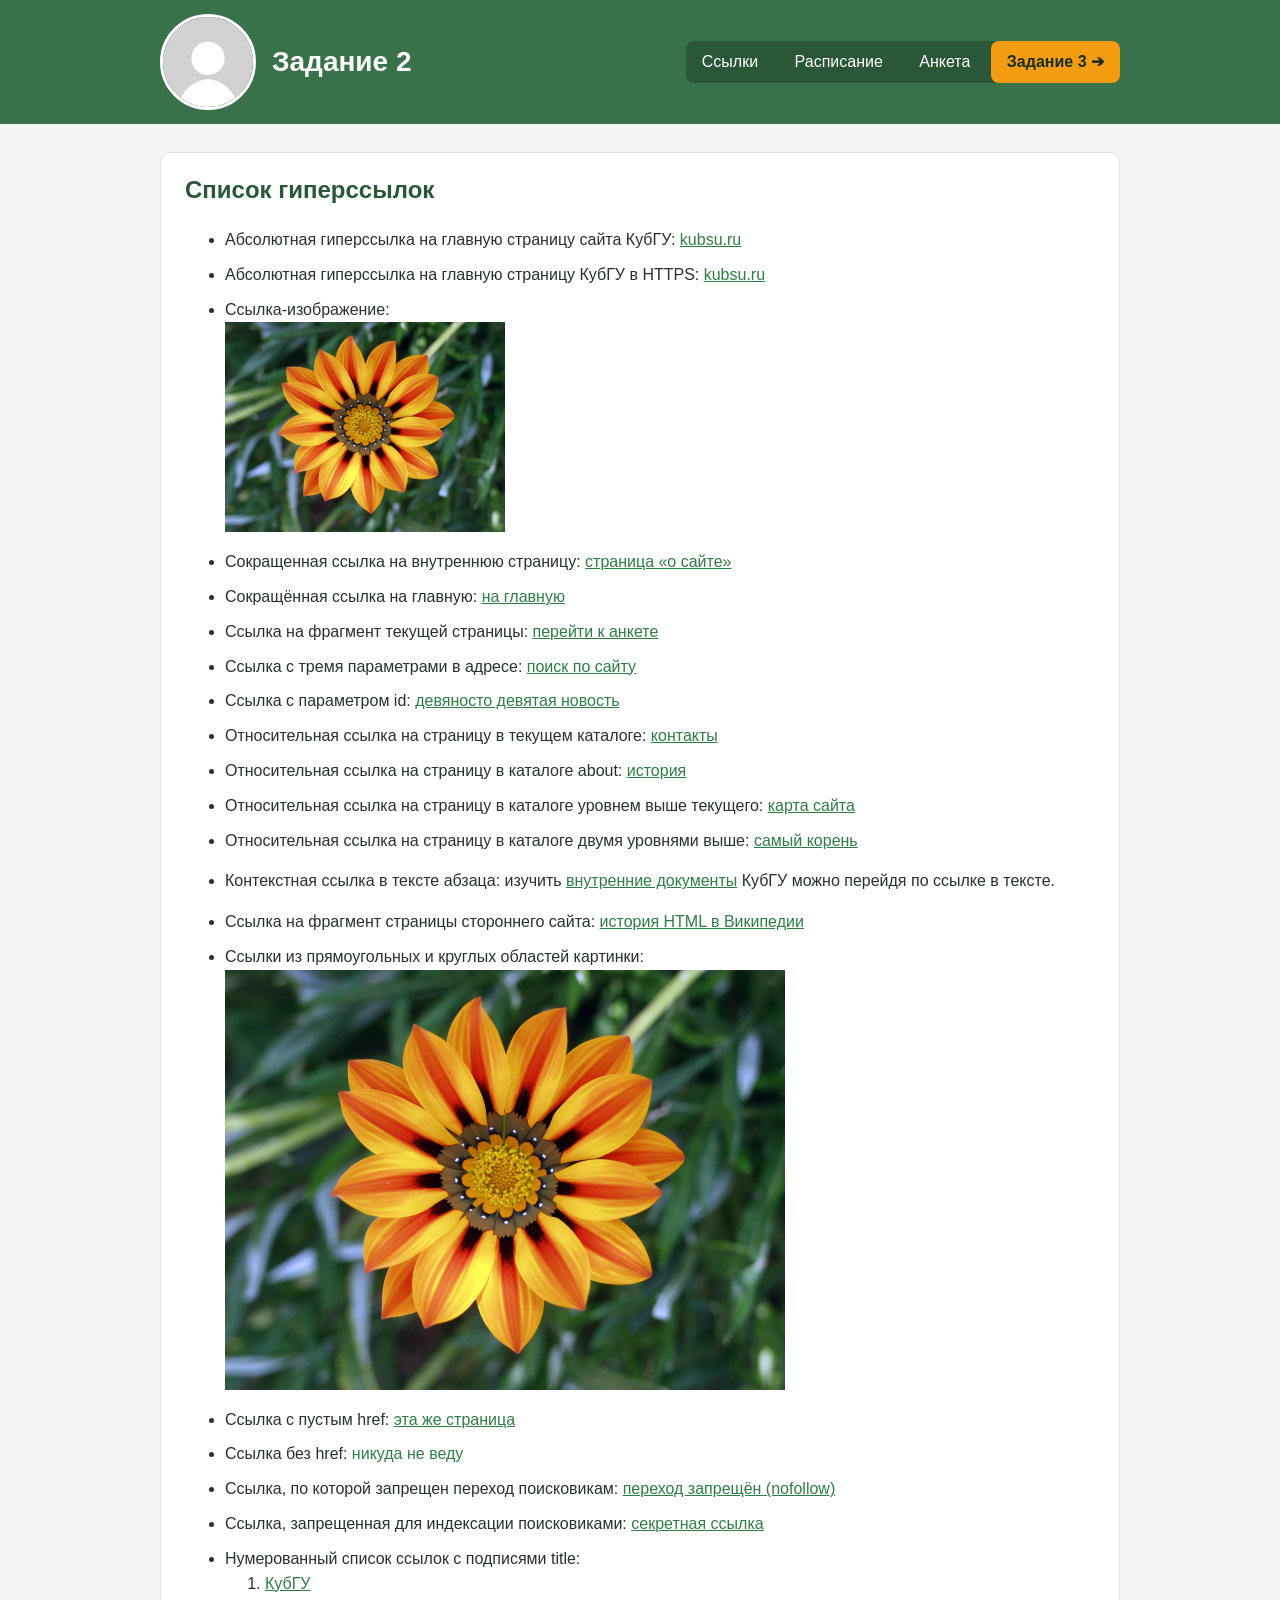
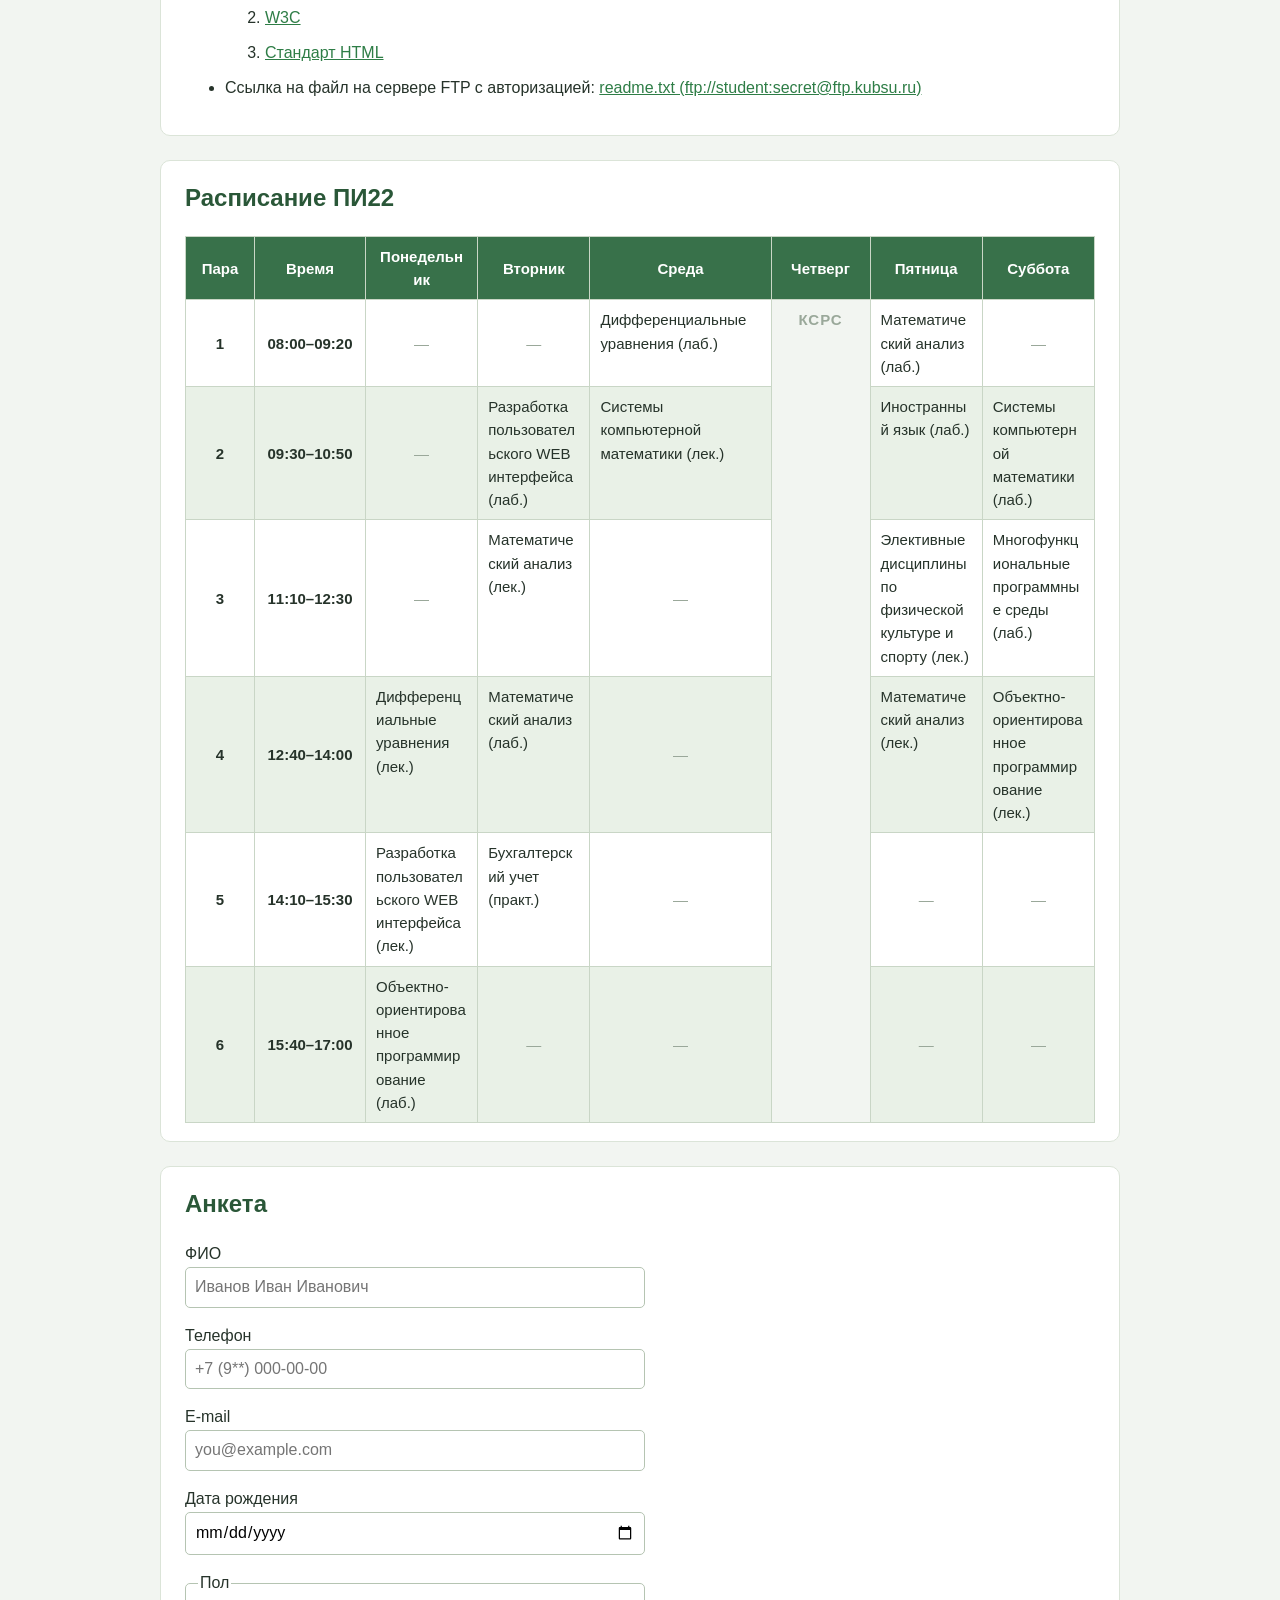
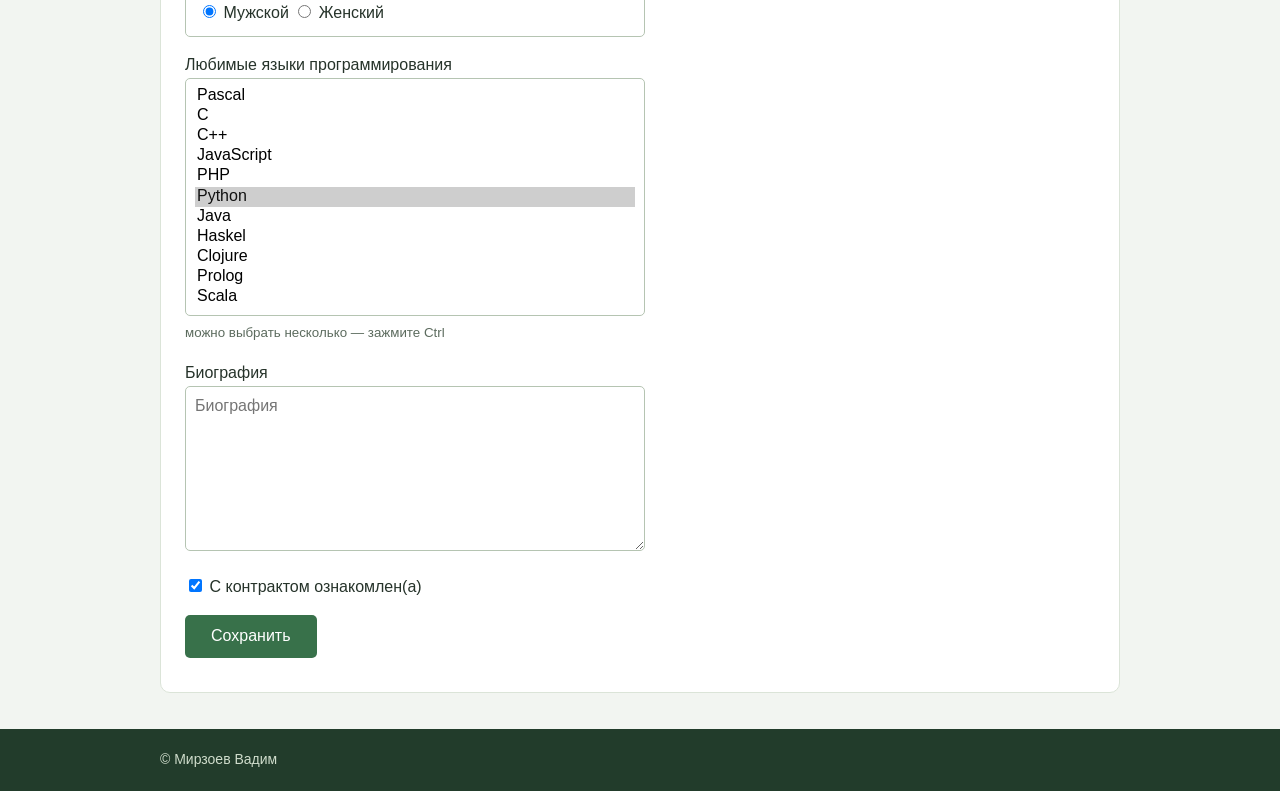
==== commit c23b0728: "fixed issue" ====
--- a/index.html
+++ b/index.html
@@ -23,7 +23,7 @@
           <li><a href="#links">Ссылки</a></li>
           <li><a href="#schedule">Расписание</a></li>
           <li><a href="#anketa">Анкета</a></li>
-          <li><a href="task3.html" class="nav-task-btn">Задание 3 ➔</a></li>
+          <li><a href="index3.html" class="nav-task-btn">Задание 3 ➔</a></li>
         </ul>
       </nav>
 
--- a/style.css
+++ b/style.css
@@ -79,6 +79,17 @@
 
 #main-menu a:hover {
   background-color: #1d3f27;
+}
+
+#main-menu a.nav-task-btn {
+  background-color: #f39c12;
+  color: #1a2e1d;
+  font-weight: 700;
+}
+
+#main-menu a.nav-task-btn:hover {
+  background-color: #e67e22;
+  color: #fff;
 }
 
 #content {
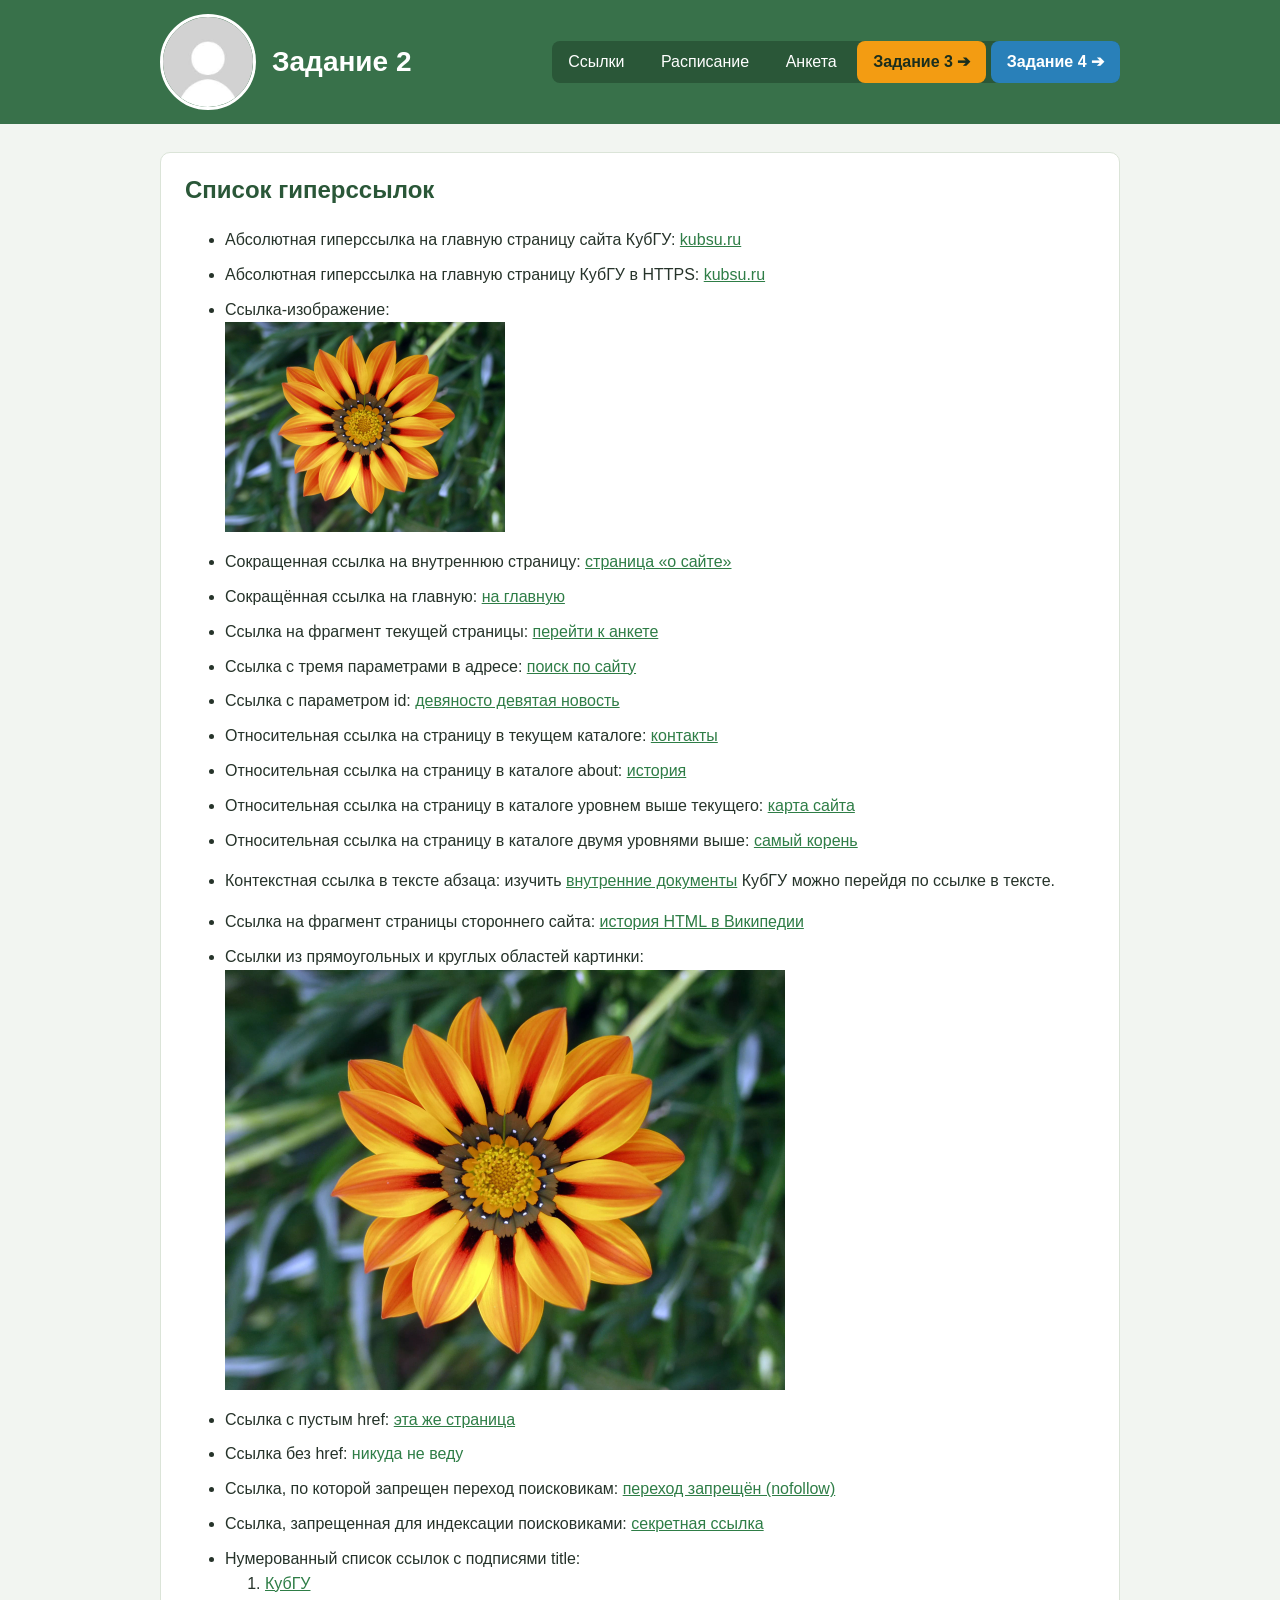
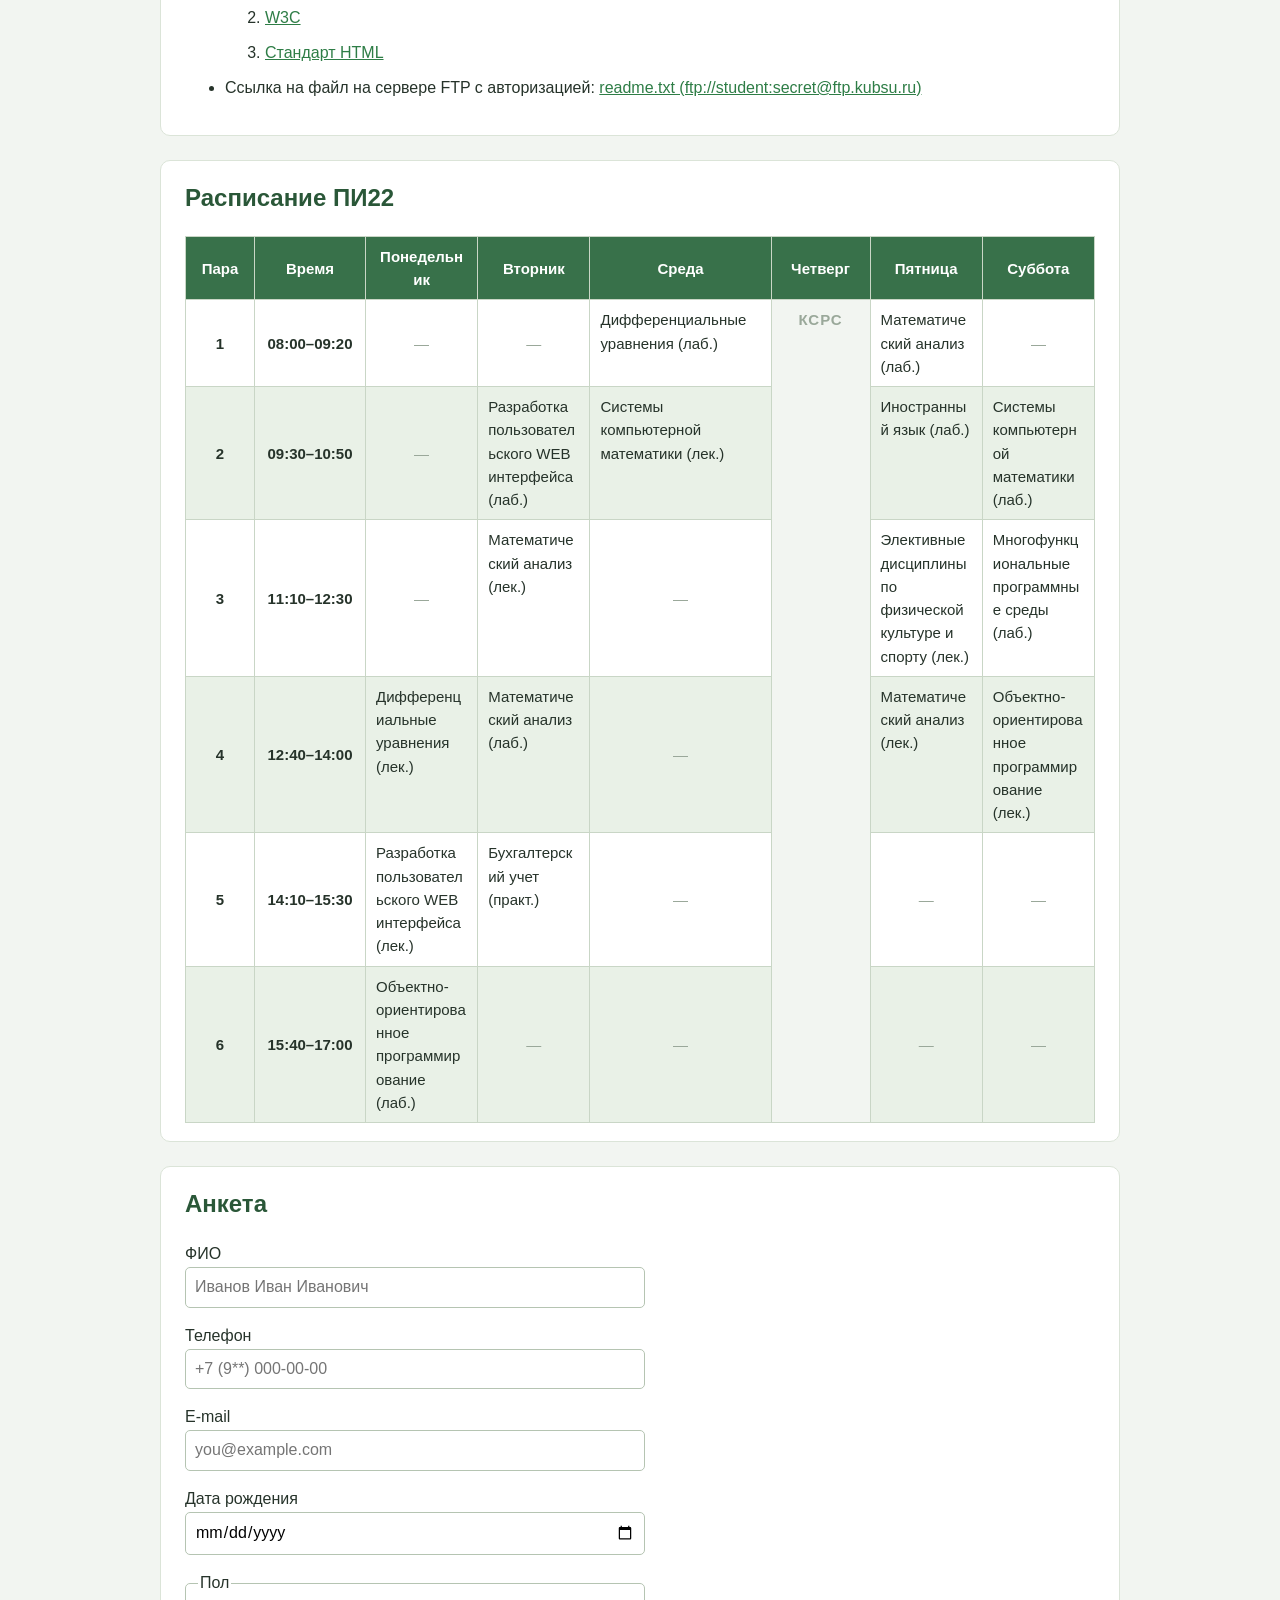
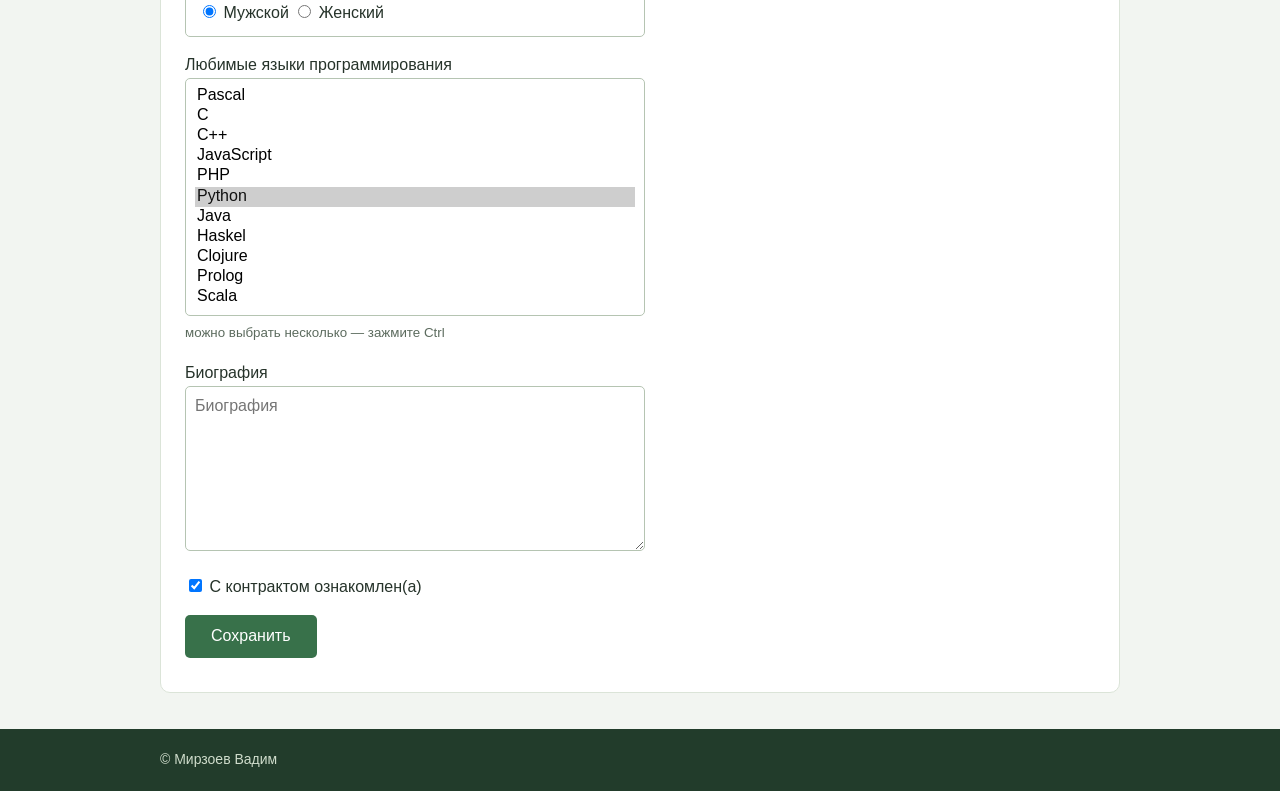
==== commit c86424c5: "fully updated tasks" ====
--- a/index.html
+++ b/index.html
@@ -24,6 +24,7 @@
           <li><a href="#schedule">Расписание</a></li>
           <li><a href="#anketa">Анкета</a></li>
           <li><a href="index3.html" class="nav-task-btn">Задание 3 ➔</a></li>
+          <li><a href="index4.html" class="nav-task-btn nav-task-btn--next">Задание 4 ➔</a></li>
         </ul>
       </nav>
 
@@ -318,3 +319,4 @@
 </body>
 
 </html>
+
--- a/style.css
+++ b/style.css
@@ -89,6 +89,16 @@
 
 #main-menu a.nav-task-btn:hover {
   background-color: #e67e22;
+  color: #fff;
+}
+
+#main-menu a.nav-task-btn--next {
+  background-color: #2980b9;
+  color: #fff;
+}
+
+#main-menu a.nav-task-btn--next:hover {
+  background-color: #1f618d;
   color: #fff;
 }
 
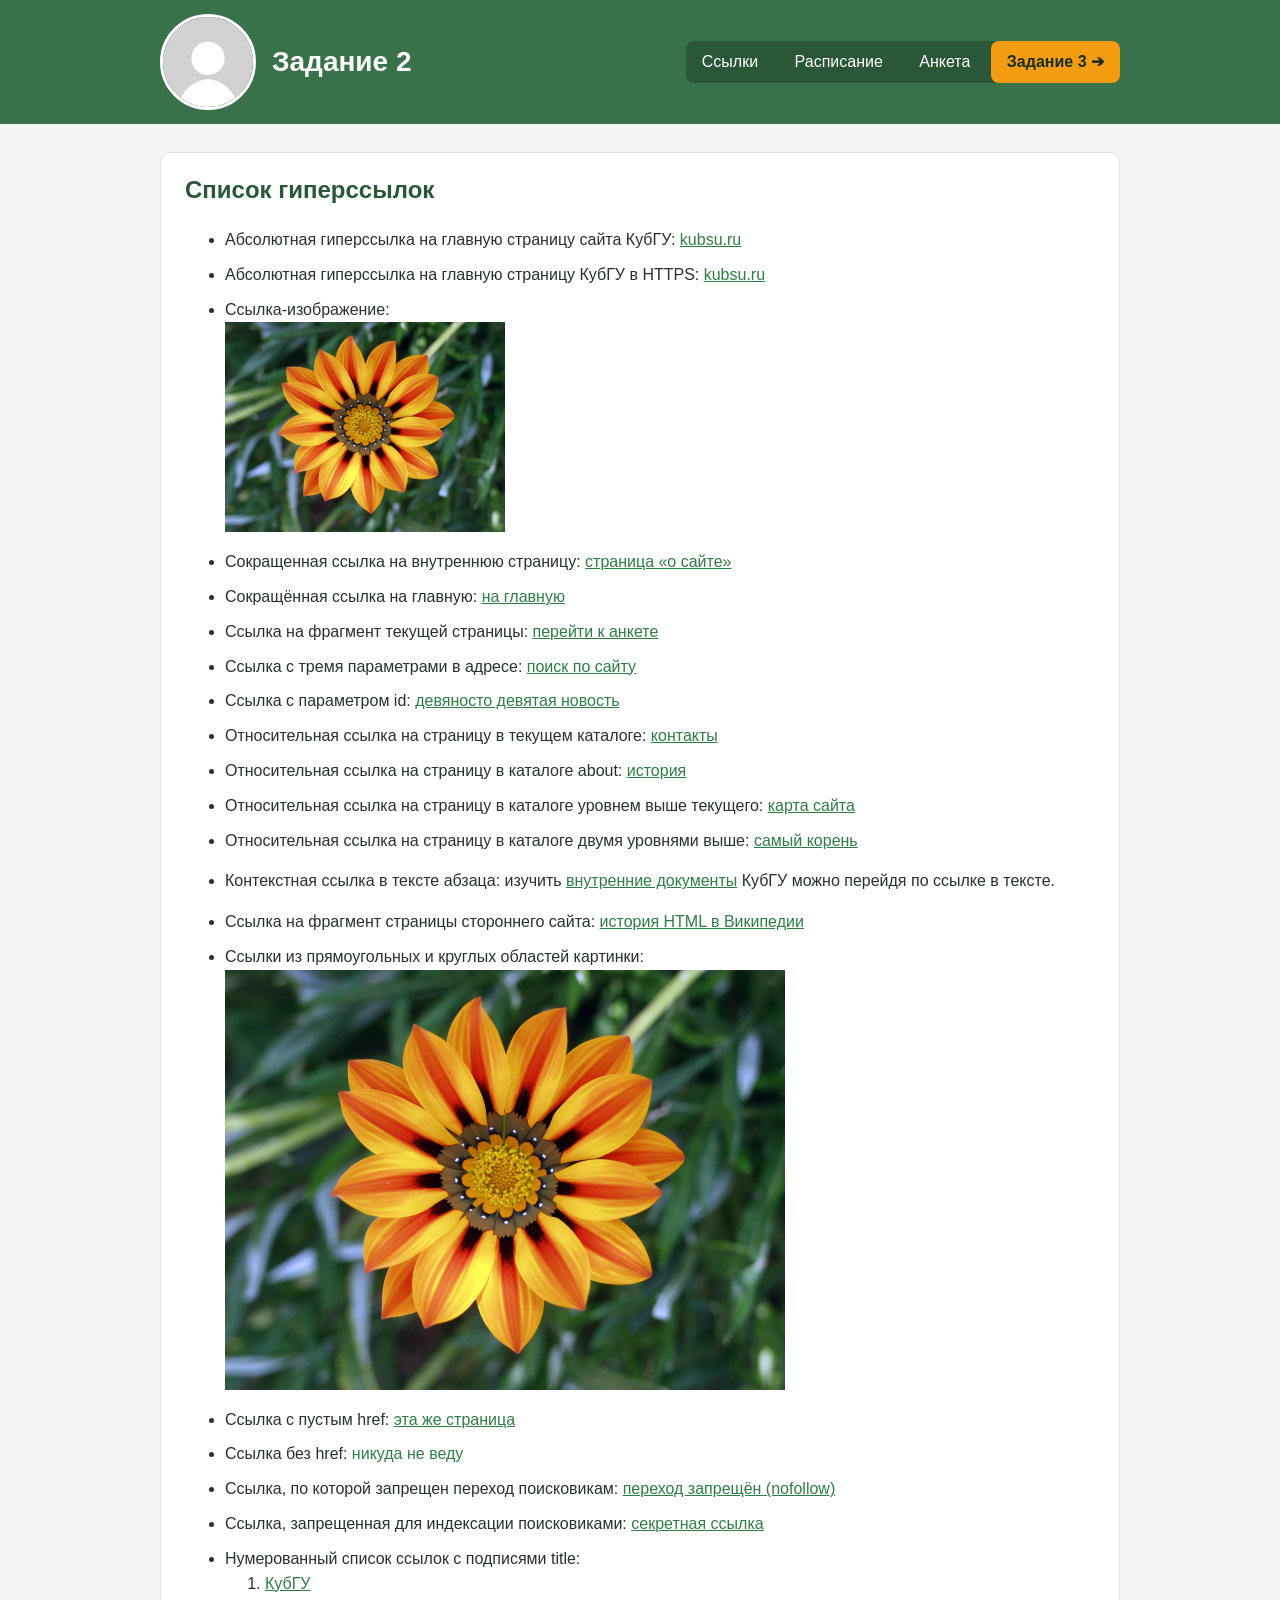
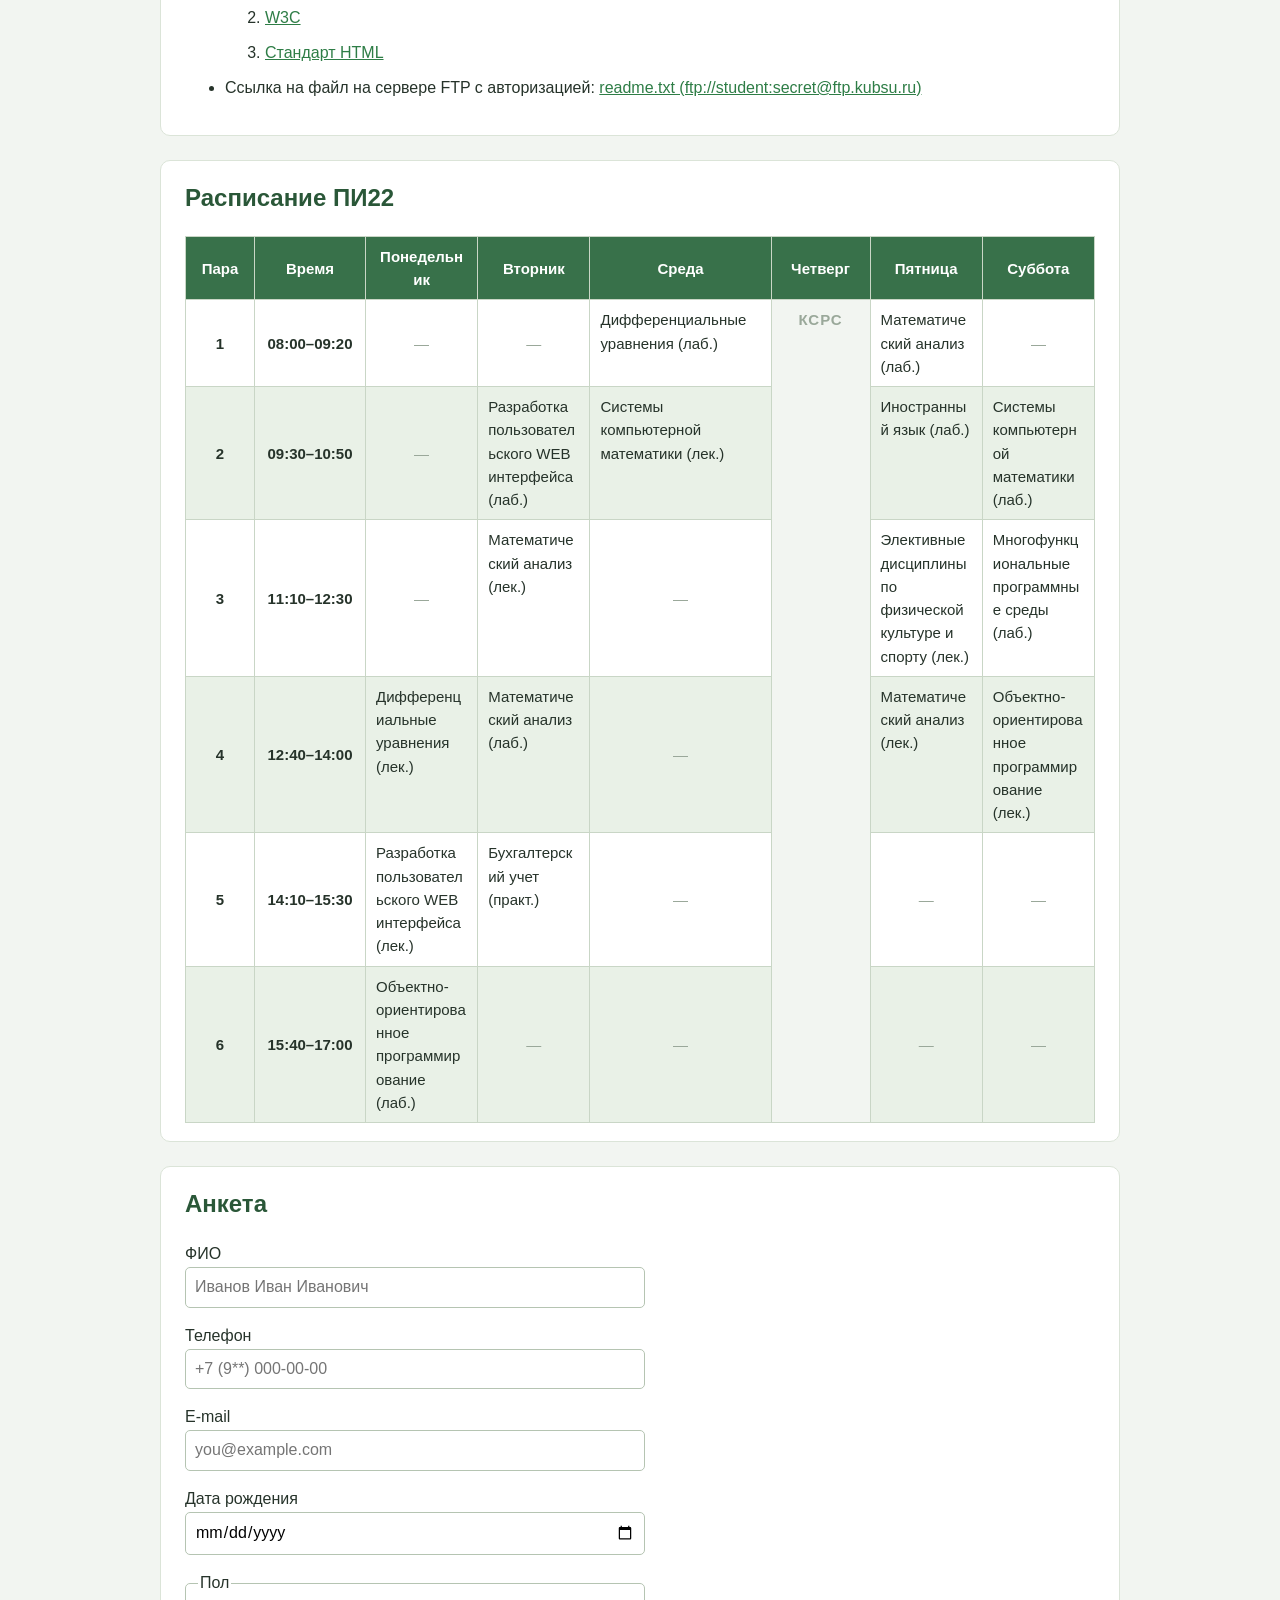
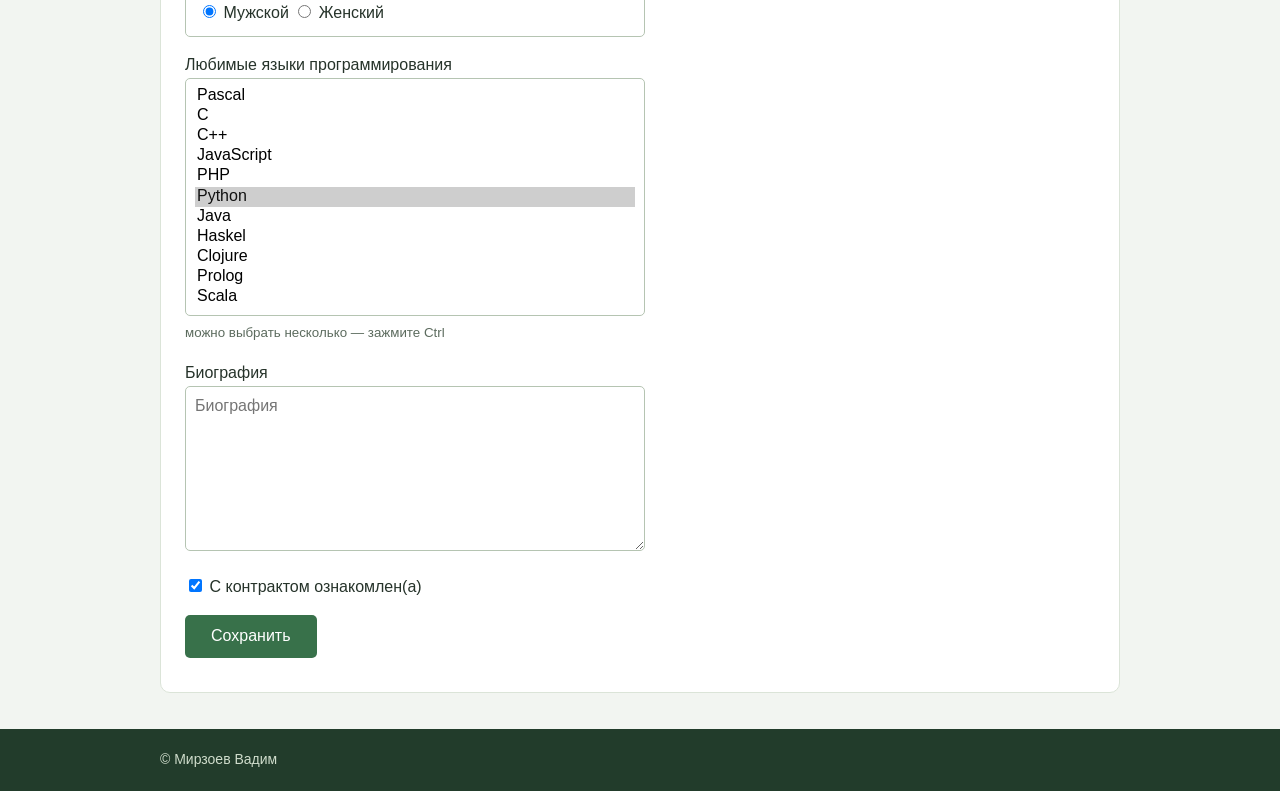
==== commit 8d4e919e: "another update all tasks" ====
--- a/index.html
+++ b/index.html
@@ -24,7 +24,6 @@
           <li><a href="#schedule">Расписание</a></li>
           <li><a href="#anketa">Анкета</a></li>
           <li><a href="index3.html" class="nav-task-btn">Задание 3 ➔</a></li>
-          <li><a href="index4.html" class="nav-task-btn nav-task-btn--next">Задание 4 ➔</a></li>
         </ul>
       </nav>
 
@@ -71,9 +70,6 @@
         <li>
           Ссылка с параметром id:
           <a href="https://kubsu.ru/news?id=99">девяносто девятая новость</a>
-          <!-- вообще оно ведёт немного не туда поскольку условные новости на сайте 
-         кубгу это https://kubsu.ru/ru/node/xxxxx , а текущая ссылка ведёт чисто 
-         на kubsu.ru/news, по идее если нужен именно айди то news?id=99 -->
         </li>
         <li>
           Относительная ссылка на страницу в текущем каталоге:
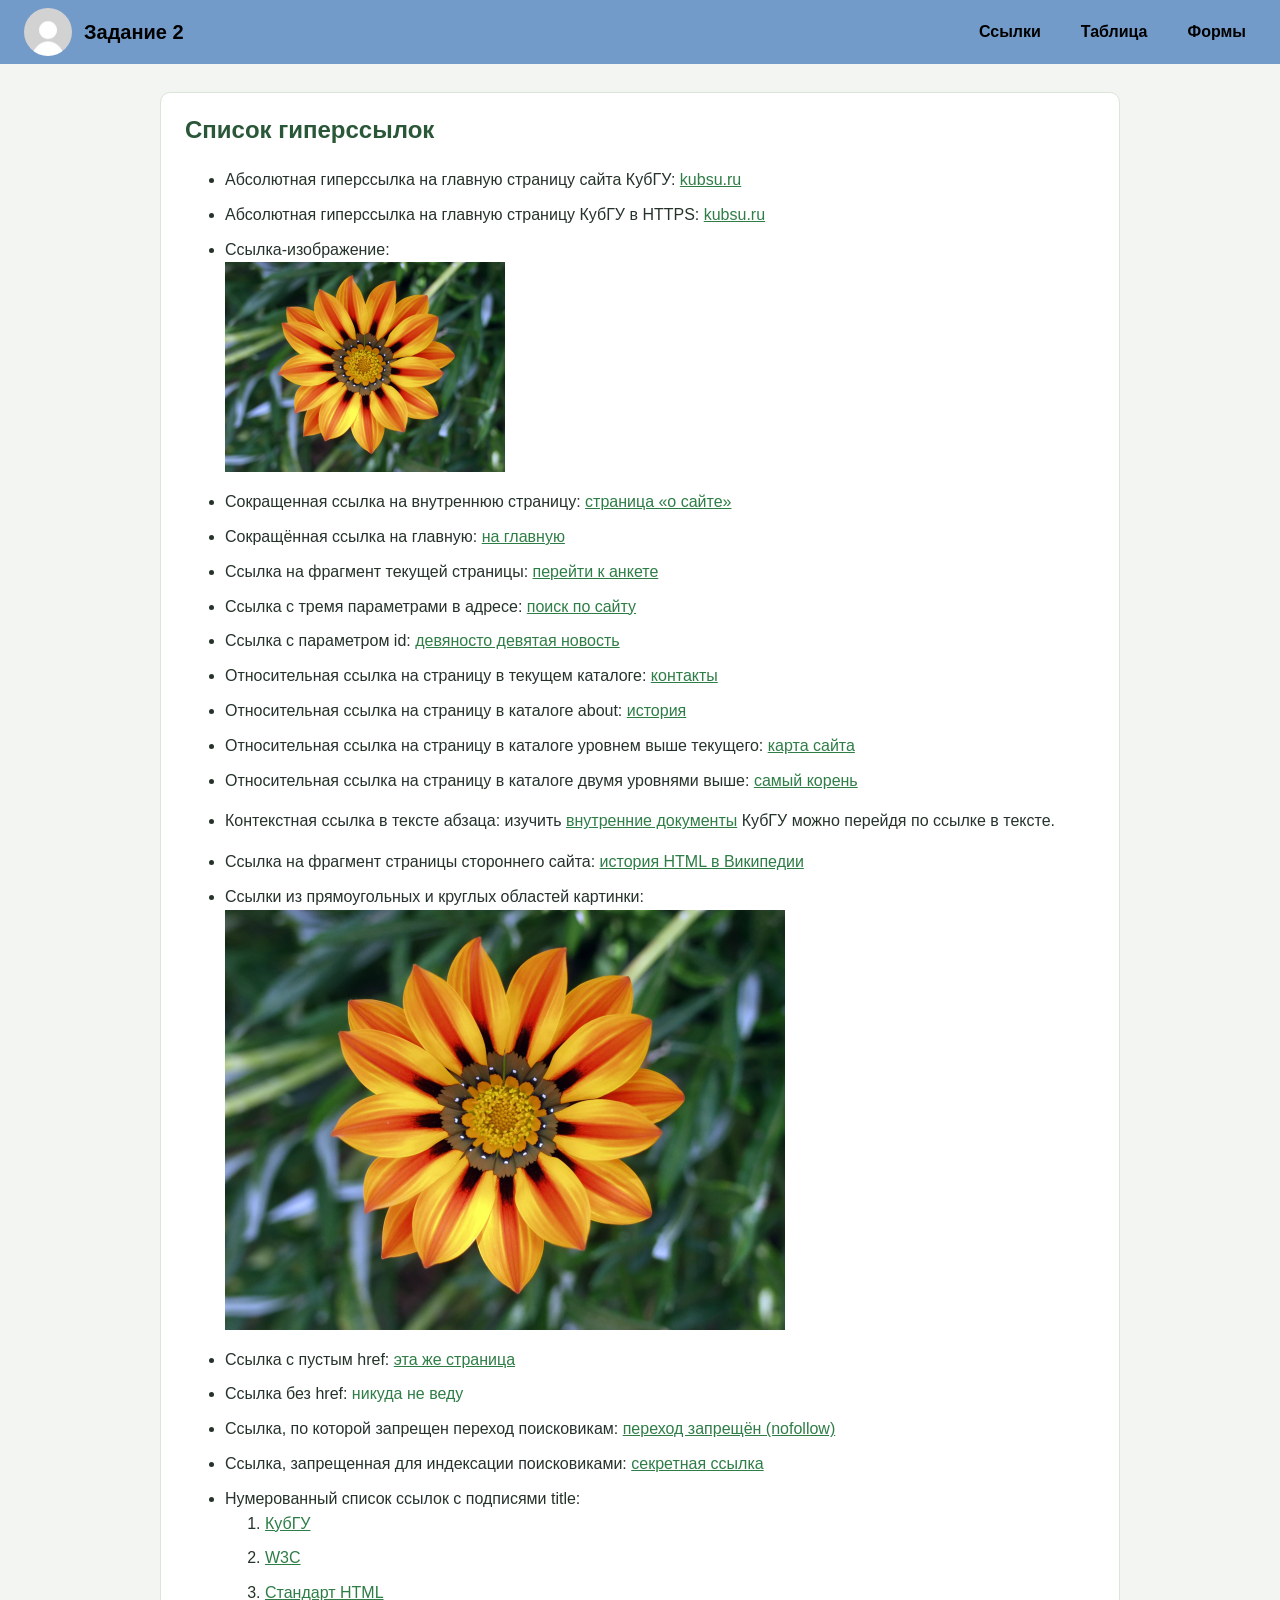
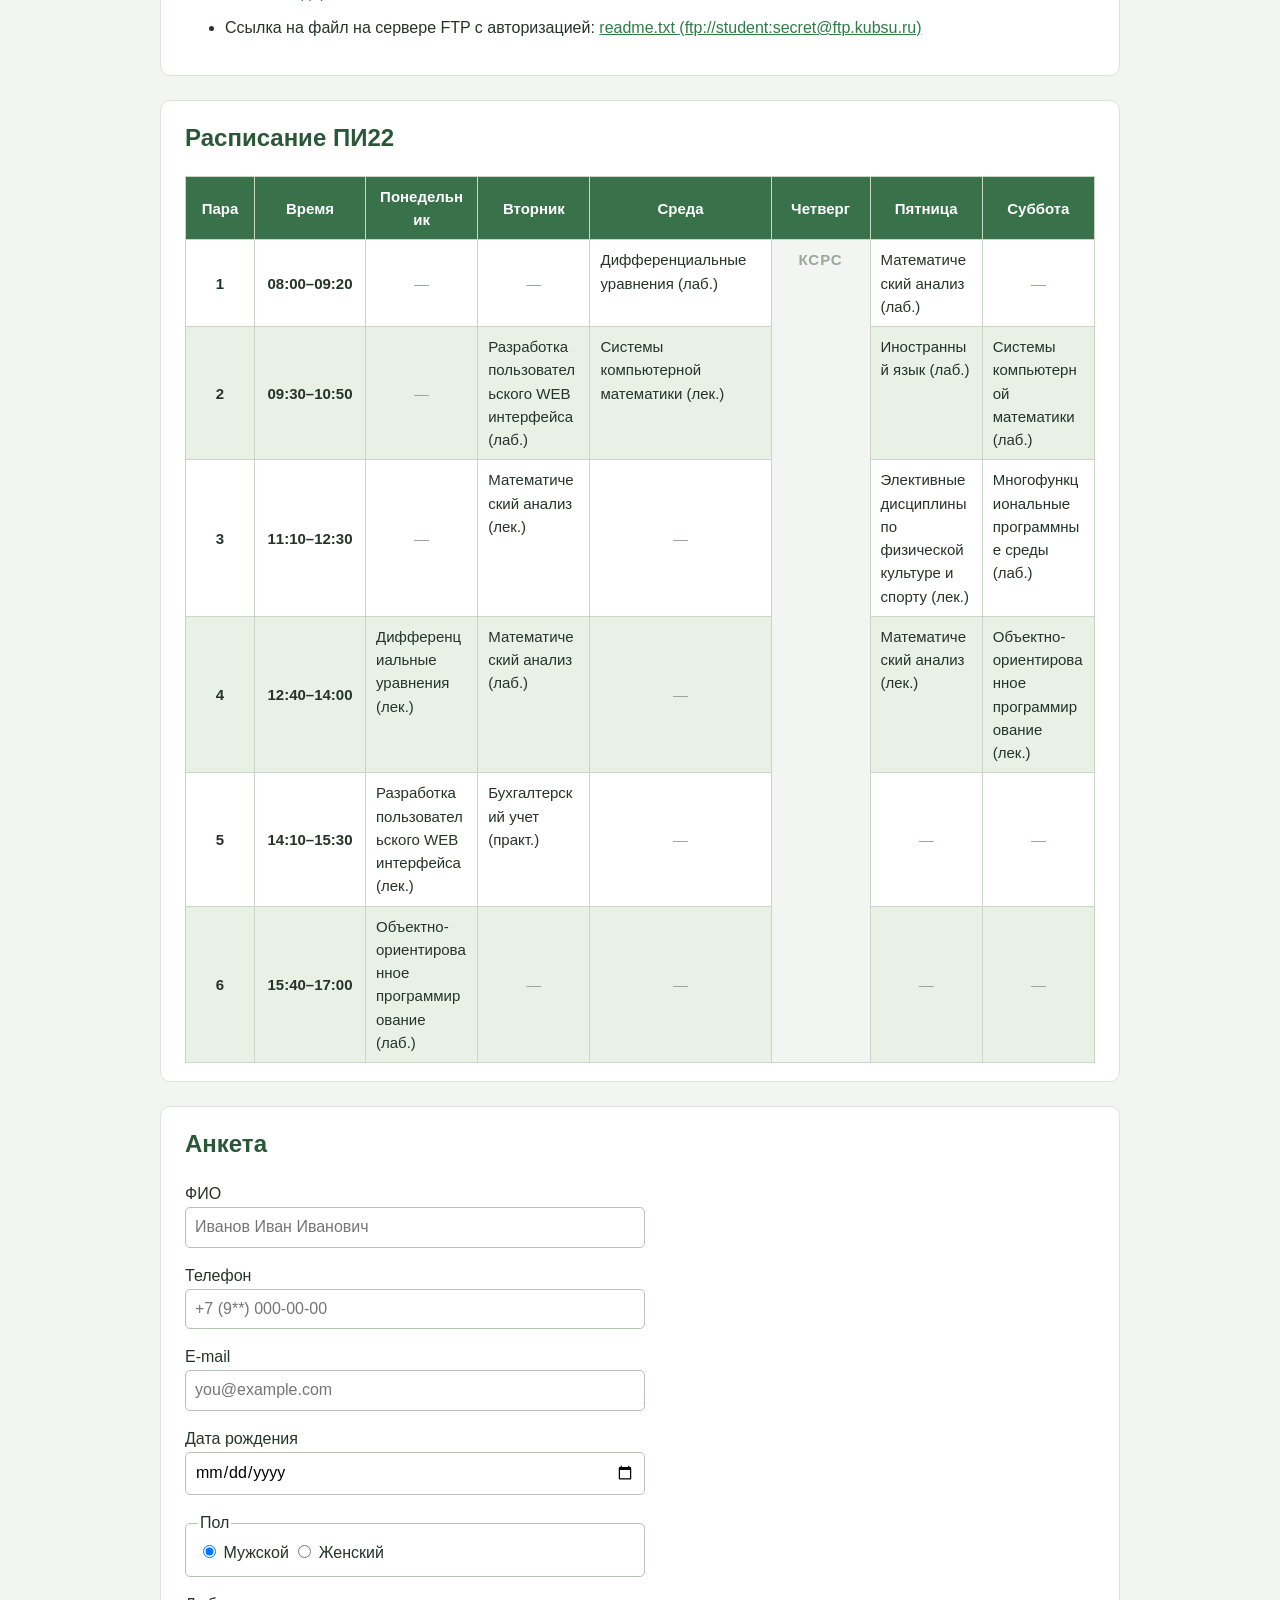
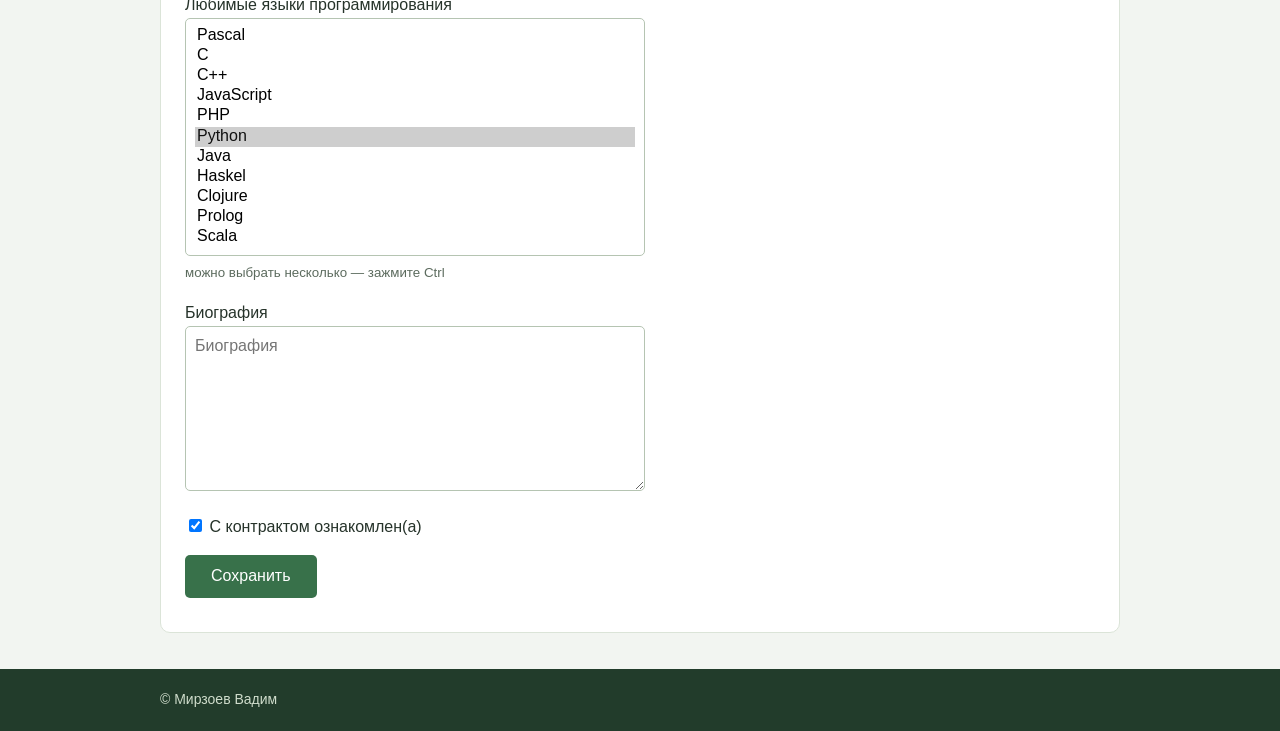
==== commit da13bd92: "added all files for task2" ====
--- a/index.html
+++ b/index.html
@@ -11,19 +11,18 @@
 <body>
 
   <header id="site-header">
-    <div class="wrapper">
+    <div class="header-inner">
 
       <div id="header-brand">
-        <img id="logo" src="fernando.png" alt="Логотип — зелёная буква Ю" width="90" height="90">
+        <img id="logo" src="fernando.png" alt="Логотип" width="50" height="50">
         <h1 id="site-title">Задание 2</h1>
       </div>
 
       <nav id="main-menu">
         <ul>
           <li><a href="#links">Ссылки</a></li>
-          <li><a href="#schedule">Расписание</a></li>
-          <li><a href="#anketa">Анкета</a></li>
-          <li><a href="index3.html" class="nav-task-btn">Задание 3 ➔</a></li>
+          <li><a href="#schedule">Таблица</a></li>
+          <li><a href="#anketa">Формы</a></li>
         </ul>
       </nav>
 
--- a/style.css
+++ b/style.css
@@ -22,35 +22,41 @@
 }
 
 #site-header {
-  background-color: #38714a;
-  color: #fff;
-  padding: 14px 0;
-}
-
-#site-header .wrapper {
+  background-color: #729bca;
+  color: #000;
+  padding: 8px 0;
+}
+
+.header-inner {
+  width: 100%;
+  padding: 0 24px;
   display: flex;
   align-items: center;
   justify-content: space-between;
   flex-wrap: wrap;
   gap: 12px;
+  box-sizing: border-box;
 }
 
 #header-brand {
   display: flex;
   align-items: center;
-  gap: 16px;
+  gap: 12px;
 }
 
 #logo {
   border-radius: 50%;
-  border: 3px solid #fff;
-  background-color: #fff;
   flex-shrink: 0;
+  width: 48px;
+  height: 48px;
+  object-fit: cover;
 }
 
 #site-title {
   margin: 0;
-  font-size: 28px;
+  font-size: 20px;
+  font-weight: 700;
+  color: #000;
 }
 
 #main-menu {
@@ -61,8 +67,9 @@
   margin: 0;
   padding: 0;
   list-style: none;
-  background-color: #2a5738;
-  border-radius: 8px;
+  display: flex;
+  align-items: center;
+  gap: 20px;
 }
 
 #main-menu li {
@@ -71,35 +78,17 @@
 
 #main-menu a {
   display: block;
-  padding: 9px 16px;
-  color: #fff;
+  padding: 6px 10px;
+  color: #000;
   text-decoration: none;
-  border-radius: 8px;
+  font-weight: 600;
+  font-size: 16px;
+  border-radius: 6px;
+  transition: background-color 0.2s ease;
 }
 
 #main-menu a:hover {
-  background-color: #1d3f27;
-}
-
-#main-menu a.nav-task-btn {
-  background-color: #f39c12;
-  color: #1a2e1d;
-  font-weight: 700;
-}
-
-#main-menu a.nav-task-btn:hover {
-  background-color: #e67e22;
-  color: #fff;
-}
-
-#main-menu a.nav-task-btn--next {
-  background-color: #2980b9;
-  color: #fff;
-}
-
-#main-menu a.nav-task-btn--next:hover {
-  background-color: #1f618d;
-  color: #fff;
+  background-color: rgba(0, 0, 0, 0.08);
 }
 
 #content {
